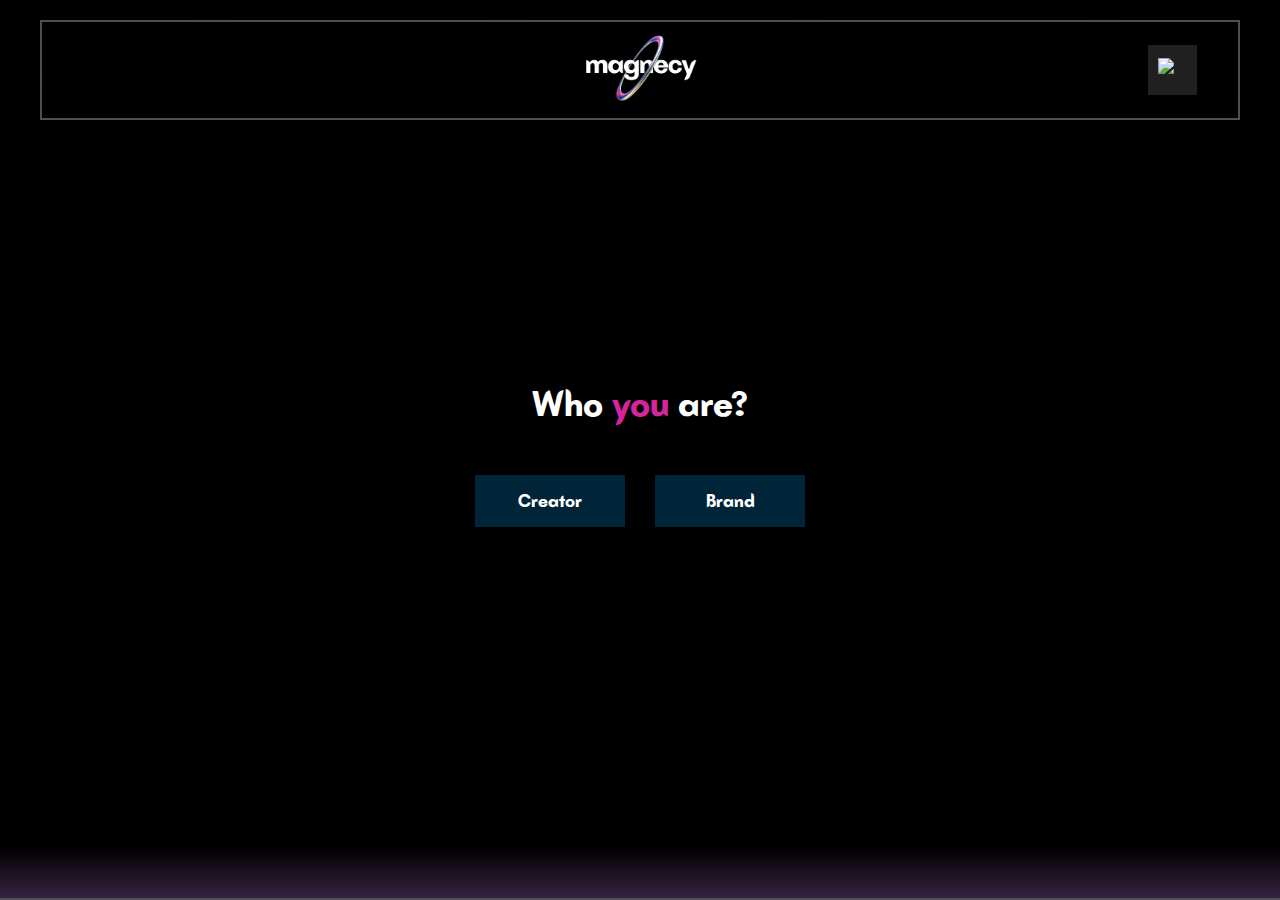
==== index.html @ ab352730 "Add files via upload" ====
<!DOCTYPE html>
<html lang="en">

<head>
    <meta charset="UTF-8">
    <meta name="viewport" content="width=device-width, initial-scale=1.0">
    <title>Magnecy</title>
    <link id="style1" rel="stylesheet" href="style2.css">
    <link id="style2" rel="stylesheet" href="responsive.css">
    <link rel="apple-touch-icon" sizes="57x57" href="/apple-icon-57x57.png">
    <link rel="apple-touch-icon" sizes="60x60" href="/apple-icon-60x60.png">
    <link rel="apple-touch-icon" sizes="72x72" href="/apple-icon-72x72.png">
    <link rel="apple-touch-icon" sizes="76x76" href="/apple-icon-76x76.png">
    <link rel="apple-touch-icon" sizes="114x114" href="/apple-icon-114x114.png">
    <link rel="apple-touch-icon" sizes="120x120" href="/apple-icon-120x120.png">
    <link rel="apple-touch-icon" sizes="144x144" href="/apple-icon-144x144.png">
    <link rel="apple-touch-icon" sizes="152x152" href="/apple-icon-152x152.png">
    <link rel="apple-touch-icon" sizes="180x180" href="/apple-icon-180x180.png">
    <link rel="icon" type="image/png" sizes="192x192" href="/android-icon-192x192.png">
    <link rel="icon" type="image/png" sizes="32x32" href="/favicon-32x32.png">
    <link rel="icon" type="image/png" sizes="96x96" href="/favicon-96x96.png">
    <link rel="icon" type="image/png" sizes="16x16" href="/favicon-16x16.png">
    <link rel="manifest" href="/manifest.json">
    <meta name="msapplication-TileColor" content="#ffffff">
    <meta name="msapplication-TileImage" content="/ms-icon-144x144.png">
    <meta name="theme-color" content="#ffffff">
    <script src="https://kit.fontawesome.com/e2bce648c2.js" crossorigin="anonymous"></script>
    <script>
        document.addEventListener('DOMContentLoaded', function () {
            const theme = localStorage.getItem('theme');
            if (theme === 'dark') {
                applyDarkTheme();
            }
        });

        function applyDarkTheme() {
            document.getElementById('style1').setAttribute('href', 'style-w.css');
            document.getElementById('style2').setAttribute('href', 'responsive-w.css');
            document.querySelectorAll('a .fa-sun').forEach(el => {
                el.classList.remove('fa-sun');
                el.classList.add('fa-moon');
            });
            document.querySelectorAll('img').forEach(img => {
                if (img.src.includes('logo-w.png')) {
                    img.setAttribute('src', 'img/logo-b.png');
                }
            });
            localStorage.setItem('theme', 'dark');
        }

        function applyLightTheme() {
            document.getElementById('style1').setAttribute('href', 'style2.css');
            document.getElementById('style2').setAttribute('href', 'responsive.css');
            document.querySelectorAll('a .fa-moon').forEach(el => {
                el.classList.remove('fa-moon');
                el.classList.add('fa-sun');
            });
            document.querySelectorAll('img').forEach(img => {
                if (img.src.includes('logo-b.png')) {
                    img.setAttribute('src', 'img/logo-w.png');
                }
            });
            localStorage.setItem('theme', 'light');
        }

        document.addEventListener('click', function (event) {
            if (event.target && (event.target.matches('a .fa-sun') || event.target.matches('a .fa-moon'))) {
                const theme = localStorage.getItem('theme');
                if (theme === 'dark') {
                    applyLightTheme();
                } else {
                    applyDarkTheme();
                }
            }
        });
    </script>
</head>

<body>
    <video autoplay muted loop id="myVideo" class="desktopvideo">
        <source src="img/magnectintro.mp4" type="video/mp4">
        Your browser does not support HTML5 video.
    </video>
    <video autoplay muted loop id="myVideo" class="mobilevideo">
        <source src="img/m-mobile.mp4" type="video/mp4">
        Your browser does not support HTML5 video.
    </video>

    <nav style="position: absolute;">
        <div class="container">
            <div class="lang-theme-op">
                <div class="full-e">
                    <a href="index.html"><img width="120px" src="img/logo-w.png" alt="logo-white"></a>
                </div>
                <div class="solonely">
                    <div class="theme-container">
                        <a ><i class="fa-solid fa-sun"></i></a>
                    </div>
                    <div class="lang-container">
                        <div class="lang-button">
                            <img width="24" height="24" src="https://img.icons8.com/color/24/great-britain.png"
                                alt="great-britain" />
                            <i class="fa-solid fa-chevron-down"></i>
                        </div>
                        <div class="lang-dropdown">
                            <a href="index-ar.html"><img width="24" height="24"
                                    src="https://img.icons8.com/fluency/24/saudi-arabia.png" alt="saudi-arabia" /></a>
                        </div>
                    </div>
                </div>
            </div>
        </div>
    </nav>

    <div class="nav2">
        <div class="theme-container" style="width: 64px;">
            <a ><i class="fa-solid fa-sun"></i></a>
        </div>
        <div class="logo-section-nav">
            <a href="index.html"><img src="img/logo-w.png" alt="logo"></a>
        </div>
        <div class="lang-container" style="margin-left: 0 !important;">
            <div class="lang-button">
                <img width="24" height="24" src="https://img.icons8.com/color/24/great-britain.png"
                    alt="great-britain" />
                <i class="fa-solid fa-chevron-down"></i>
            </div>
            <div class="lang-dropdown">
                <a href="index-ar.html"><img width="24" height="24"
                        src="https://img.icons8.com/fluency/24/saudi-arabia.png" alt="saudi-arabia" /></a>
            </div>
        </div>
    </div>

    <div class="overlay"></div>
    <section>
        <div class="main-section-column">
            <div class="text-content-home">
                <div class="text-container">
                    <div class="texts">
                        Who <span> you </span> are?
                    </div>
                </div>
                <div class="button-containser">
                    <div class="button-container">
                        <a class="lang-button" href="creator.html">Creator <i class="fa-solid fa-angle-right"></i></a>
                    </div>
                    <div class="button-container">
                        <a class="lang-button" href="brand.html">Brand <i class="fa-solid fa-angle-right"></i></a>
                    </div>
                </div>
            </div>
            <div class="social-media-container" style="width: 100%; position: absolute; bottom: 0;">
                <div class="skills-bar-about">
                    <a class="social-links" href="https://www.instagram.com/magnecycom/" target="_blank"><i
                            class="insta fa-brands fa-instagram"></i></a>
                    <a class="social-links" href="https://www.linkedin.com/company/magnecycom/" target="_blank"><i
                            class="fa-brands fa-linkedin-in"></i></a>
                    <a class="social-links" href="https://www.youtube.com/@magnecy" target="_blank"><i
                            class="fa-brands fa-youtube"></i></a>
                    <a class="social-links" href="https://www.facebook.com/magnecy" target="_blank"><i
                            class="margin fa-brands fa-facebook-f"></i></a>
                </div>
            </div>
        </div>
    </section>

    <script src="script.js"></script>
</body>

</html>
---- style2.css ----
@font-face {
    font-family: 'Batangas';
    font-style: normal;
    font-weight: normal;
    src: local('Batangas'), url('Batangas\ Bold\ 700.otf') format('opentype');
}

@import url('https://fonts.googleapis.com/css2?family=Montserrat:ital,wght@0,100..900;1,100..900&display=swap');


.montserrat {
    font-family: "Montserrat", sans-serif;
    font-optical-sizing: auto;

}

html {
    scroll-behavior: smooth;
    transition: .3s ease all;
}

section {
    scroll-margin-top: 150px;
}

* {
    margin: 0;
    padding: 0;
    box-sizing: border-box;
}

body {
    background: #000;
    color: #fff;
    font-size: 16px;
    font-family: 'Batangas', serif;
}

nav {
    position: fixed;
    width: 100%;
    top: 0;
    z-index: 9999;
}

.container {
    max-width: 1200px;
    margin: auto;
}

.page-box-container .langanim {
    display: flex;

    padding: 0;
    text-align: center;
    flex-direction: column;
}

.page-box-title {
    padding: 18px 0;
    width: 100%;
    background: #260038;
    color: #d6249f;
}

.page-alt {
    padding: 16px !important;
    background: #100019;
    color: #f8b0e1 !important;
}

@keyframes scroll {
    0% {
        transform: translateX(0);
    }

    100% {
        transform: translateX(calc(-250px * 7));
    }
}

.slider {

    box-shadow: 0 10px 20px -5px rgba(0, 0, 0, 0.125);

    margin: 0px auto;
    height: auto;
    margin-bottom: 80px;
    overflow: hidden;
    position: relative;
    width: 1200px;
}



.slider::after {
    right: 0;
    top: 0;
    transform: rotateZ(180deg);
}

.slider::before {
    left: 0;
    top: 0;
}

.slider .slide-track {

    display: flex;
    align-items: center !important;

}

.slider .slide {
    display: flex;
    align-items: center;
    justify-content: center;
    height: 100px;
    margin: 5px;
    border: 1px solid #ffffff20;
    background: #1a111b;
}

.lang-theme-op {
    display: flex;
    background: url(img/darkmode.gif);
    background-position: 100% 5%;
    background-repeat: no-repeat;
    background-size: cover;
    height: 100px;

    margin: 20px 0;
    align-items: center;
    border: 2px solid #ffffff50;
    justify-content: end;
}


.logo-section {
    display: flex;
    align-items: center;
    justify-content: center;
}

.header-page {
    font-size: 32px;
    padding: 18px 0;
    margin-top: 50px;
}

.header-page span {
    color: #d6249f;
}

.header-alt {
    color: #f5f5f5;
    font-family: "Montserrat", sans-serif;
    font-size: 18px;
}

.full-e {
    display: flex;
    align-items: center;
    justify-content: center;

    width: 75%;
}

.solonely {
    width: 150px;
    display: flex;
    gap: 10px;
}

.page-box-container {
    display: flex;
    align-items: center;
    justify-content: space-between;
    flex-wrap: wrap;
    gap: 10px;
    position: relative;
    margin: 50px 0;
}

.page-box {
    display: flex;
    align-items: center;
    justify-content: center;
    position: relative;
    background: rgba(56, 21, 73, 0.473);
    border: 2px solid #ffffff21;
    padding: 25px 15px;
    font-size: 18px;
    transition: .4s ease all;
    z-index: 999;
    box-shadow: 0 0 15px #0072B150;

    width: 24%;

}

.page-box-title {
    display: flex;
    align-items: center;
    justify-content: center;
    font-size: 22px;

}

.w33 .page-box {
    width: 30% !important;
}

.page-box:hover {
    transform: scale(1.05);
    background: rgb(56, 21, 73);
}

.page-alt {
    display: flex;
    align-items: center;
    justify-content: center;
    color: #e6e6e6;
    height: 180px;
    font-family: "Montserrat", sans-serif;
}

.logo-section img {
    width: 300px;
    margin-top: 100px;
    object-fit: cover;
}


.lang-container {
    display: flex;
    align-items: center;
    position: relative;
    backdrop-filter: blur(5px);
    background: #ffffff20;

    transition: .2s ease all;
}

.lang-dropdown a {
    display: flex;
    align-items: center;
    gap: 5px;
    width: 100%;
    color: #fff;
    text-decoration: none;
    padding: 10px;
}

.lang-button {
    padding: 10px;
    position: relative;
    overflow: hidden;
    cursor: pointer;
}

.lang-theme {
    display: flex;
    justify-content: end !important;
    margin-right: 10px;
}

.lang-dropdown {
    display: flex;
    align-items: center;
    flex-direction: column;
    position: absolute;
    top: 40px;
    right: 0px;
    width: 100%;
    background: #302c3d;

    transform: scale(0);
    opacity: 0;
    transition: .2s ease opacity;

    transform-origin: top right;
}

.lang-container:hover .lang-dropdown {
    transform: scale(1);
    opacity: 1;
}

.lang-button::before {
    content: "";
    position: absolute;
    top: -50px;
    left: -100%;
    background: #fff;
    width: 50%;
    transform: rotate(-200deg);
    height: 300%;
    transition: .5s ease all;
}

.lang-button:hover.lang-button::before {
    left: 120%;

}

.langanim {

    position: relative;
    overflow: hidden;
    cursor: pointer;
}

.langanim::before {
    content: "";
    position: absolute;
    top: -50px;
    left: -100%;
    background: linear-gradient(to right, #ffffff00, #fff, #ffffff00);
    width: 50%;
    transform: rotate(-180deg);
    height: 500%;
    transition: .5s ease all;
}

.langanim:hover.langanim::before {
    left: 120%;

}

hr {

    border-color: #ffffff20;
}

.theme-container {

    padding: 10px;
    transition: .5s ease all;
}

.theme-container a {
    display: flex;
    align-items: center;
    justify-content: center;
    text-decoration: none;
    width: 30px;
    height: 30px;
    color: #fff;

    transition: 1s ease all;
}

.theme-container:hover {
    transform: rotate(180deg);

}

.lang-button {
    display: flex;
    align-items: center;
    gap: 5px;

}

.skills-bar-about {
    display: flex;
    justify-content: center;
    text-align: center;
    gap: 30px;
    width: 100%;

    font-size: 32px;

}

.b-creator-sec {
    display: flex;
    align-items: center;
    justify-content: space-between;
    margin: 50px 0;
}

.creator-title {
    background: #1F052B;
    color: #d6249f;
    padding: 18px 0;

    font-size: 22px;
}

.box-creator {
    width: 30%;
    border: 2px solid #ffffff30;
}

.b-creator-web .box-creator {
    width: 23%;
    border: 2px solid #ffffff30;
}

.b-creator-web .creator-list {
    display: flex;
    align-items: center;
    justify-content: center;
    font-size: 18px;
    padding: 18px 0;
    height: 100px;
    background: #0d0213;
    color: #f8b0e1;
    font-family: "Montserrat", sans-serif;
}

.creator-list {
    font-size: 18px;
    padding: 18px 0;
    background: #0d0213;
    color: #f8b0e1;
    font-family: "Montserrat", sans-serif;
}

section .container img {
    width: 100%;
}

.py-8 {
    padding: 5px !important;
}

.social-links {
    width: 30px;
    height: 30px;
    line-height: 30px;
    color: #fff;
    font-size: 22px;

    transition: .3s ease all;

}

.text-content-home {
    display: flex;
    align-items: center;
    justify-content: center;
    flex-direction: column;
}

.main-section-column {
    display: flex;
    align-items: center;
    justify-content: center;
    flex-direction: column;
    height: 100vh;
}

.main {}

.social-links i {
    margin: auto;
}

.page-flex {
    display: flex;
    align-items: center;
    justify-content: space-between;
}

.page-flex a {
    padding: 10px;
    color: #fff;
    text-decoration: none;
    transition: .3s ease all;
    font-size: 18px;
}

.main-text {
    display: flex;
    align-items: center;
    justify-content: center;
    text-align: center;

    font-size: 48px;
}

.creator-sec {
    display: flex;
    align-items: center;
    justify-content: center;

    height: 100vh;
    border: none;
}

.creator {
    background: url(img/magnectintro.mp4);
    background-position: center;
    object-fit: contain;
    background-repeat: no-repeat;
}

.chevron {
    position: absolute;
    width: 28px;
    height: 8px;
    opacity: 0;
    transform: scale3d(0.5, 0.5, 0.5);
    animation: move 3s ease-out infinite;
}

#myVideo {
    object-fit: cover;
  object-position: center center;
    position: absolute;
    right: 0;
    bottom: 0;
    min-width: 100%;
    min-height: 100%;
    z-index: -1;
}

.chevron:first-child {
    animation: move 3s ease-out 1s infinite;
}

.chevron:nth-child(2) {
    animation: move 3s ease-out 2s infinite;
}

.chevron:before,
.chevron:after {
    content: ' ';
    position: absolute;
    top: 0;
    height: 100%;
    width: 51%;
    background: #fff;
}

.chevron:before {
    left: 0;
    transform: skew(0deg, 30deg);
}

.chevron:after {
    right: 0;
    width: 50%;
    transform: skew(0deg, -30deg);
}

@keyframes move {
    25% {
        opacity: 1;

    }

    33% {
        opacity: 1;
        transform: translateY(30px);
    }

    67% {
        opacity: 1;
        transform: translateY(40px);
    }

    100% {
        opacity: 0;
        transform: translateY(55px) scale3d(0.5, 0.5, 0.5);
    }
}

.btn-bottom {
    margin: auto;
    position: absolute;
    top: 80%;
    left: 49.6%;
    text-decoration: none;
}

.text {
    display: block;
    margin-top: 75px;
    margin-left: -30px;
    font-family: "Helvetica Neue", "Helvetica", Arial, sans-serif;
    font-size: 12px;
    color: #fff;
    text-transform: uppercase;
    white-space: nowrap;
    opacity: .25;
    animation: pulse 2s linear alternate infinite;
}

@keyframes pulse {
    to {
        opacity: 1;
    }
}

.road-map {
    margin: 80px 0;
}

.timeline ul li {
    list-style-type: none;
    position: relative;
    width: 3px;

    padding-top: 50px;

    background: rgb(56, 21, 73);
    font-size: 18px;
    color: #e6e6e6;
}


.timeline ul li::after {
    content: "";
    position: absolute;
    left: 50%;
    bottom: 0;
    transform: translateX(-50%);
    width: 30px;
    height: 30px;

    background: inherit;
    z-index: 1;
}

.timeline ul li div {
    position: relative;
    bottom: 0;
    width: 500px;
    padding: 15px;


    background: linear-gradient(10deg, #20062C 65%, #20062C 65%);
    border: 2px solid #ffffff20;
}

.timeline ul li div::before {
    content: "";
    position: absolute;
    bottom: 7px;
    width: 0;
    height: 0;
    border-style: solid;
}

.timeline ul li div {
    left: 45px;
}

.timeline ul li div::before {
    left: -15px;
    border-width: 8px 16px 8px 0;
    border-color: transparent #20062C transparent transparent;
}




time {
    display: block;
    font-size: 1.2rem;
    font-weight: bold;
    margin-bottom: 8px;
}


.date {
    position: relative;
    top: -50px;
    text-align: center;
    padding: 20px;
    color: #ffffff50;
    font-weight: 600;
    font-size: 32px;
}

.dates {
    position: relative;
    top: -20px;
    text-align: center;
    padding: 20px;
    color: #ffffff50;
    font-weight: 600;
    font-size: 32px;
}

.timeline ul li::after {
    transition: 0.5s ease-in-out;
}

.timeline ul li.in-view::after {
    background: rgb(56, 21, 73);
    border: 3px solid #20062C;
}

.timeline ul li div {
    visibility: hidden;
    opacity: 0;
    transition: all 0.5s ease-in-out;
}

.timeline ul li:nth-child(odd) div {
    transform: translate3d(200px, 0, 0);
}

.timeline ul li:nth-child(even) div {
    transform: translate3d(-200px, 0, 0);
}

.timeline ul li.in-view div {
    transform: none;
    visibility: visible;
    opacity: 1;
}

.timeline-clippy ul li::after {
    width: 40px;
    height: 40px;

}

.timeline-rhombus ul li::after {
    clip-path: polygon(50% 0%, 100% 50%, 50% 100%, 0% 50%);
}

.timeline-rhombus ul li div::before {
    bottom: 12px;
}

.timeline-star ul li::after {
    clip-path: polygon(50% 0%,
            61% 35%,
            98% 35%,
            68% 57%,
            79% 91%,
            50% 70%,
            21% 91%,
            32% 57%,
            2% 35%,
            39% 35%);
}

.timeline-heptagon ul li::after {
    clip-path: polygon(50% 0%,
            90% 20%,
            100% 60%,
            75% 100%,
            25% 100%,
            0% 60%,
            10% 20%);
}



time i {
    position: absolute;
    bottom: 95%;
    right: 0;
    padding: 12px;
    width: 50px;
    text-align: center;

    background: rgb(42, 17, 54);
    font-size: 24px;
    color: #bcef7e;
    z-index: -1;
}




.fa-hourglass-half {
    font-size: 18px;
    color: #feaf4f;
}

.timeline-infinite ul li::after {
    animation: scaleAnimation 2s infinite;
}

@keyframes scaleAnimation {
    0% {
        transform: translateX(-50%) scale(1);
    }

    50% {
        transform: translateX(-50%) scale(1.25);
    }

    100% {
        transform: translateX(-50%) scale(1);
    }
}

.roadmap-btn {
    display: flex;
    align-items: center;
    justify-content: center;
    margin: 80px;
}

.main-text h1 span {
    color: #d6249f;
    font-size: 28px;
}

.page-flex .logo-section-nav,
.page-flex .nav-button,
.page-flex .lang-theme {
    display: flex;
    align-items: center;
    justify-content: center;
    width: 33.3%;
}

.page-flex .logo-section-nav {
    display: flex;
    align-items: center;
    justify-content: start;
}

.page-flex a:hover {
    color: #ff9bdf;
    transform: scale(1.1);
}

.logo-section-nav img {
    width: 120px;
}

.lang-theme {
    display: flex;
    align-items: center;

}

.social-links:hover {
    transform: scale(1.1);
}

.social-links:nth-child(2):hover {
    background: #0072B1;
}

.social-media-container {
    margin-top: 50px;
    padding: 10px;
    background: linear-gradient(to top, #9362af5e, transparent);
    border-bottom: 2px solid #ffffff50;
}

.social-links:nth-child(1) {
    position: relative;

    overflow: hidden;

}

.social-links:nth-child(1):hover {
    background: transparent;
}

.social-links:nth-child(1)::before {
    content: "";
    position: absolute;
    top: 0;
    left: 0;
    height: 100%;
    width: 100%;
    opacity: 0;
    z-index: -1;
    transition: .3s ease all;
    background: radial-gradient(circle at 30% 107%, #fdf497 0%, #fdf497 5%, #fd5949 45%, #d6249f 60%, #285AEB 90%);
}

.social-links:nth-child(1):hover::before {
    opacity: 1;
}

.social-links:nth-child(3):hover {
    background: #b91d1d;
}

.social-links:nth-child(5):hover,
.social-links:nth-child(4):hover {
    background: #3167D3;
    color: #fff;
}

.button-container {
    position: relative;
    display: flex !important;
    align-items: center !important;
    justify-content: center !important;
    gap: 50px;
    padding: 15px;
}

.button-container a {
    display: flex;
    align-items: center;
    justify-content: center;
    color: #fff;
    text-decoration: none;
    transition: .3s ease all;
    background: #0072B150;
    font-size: 18px;

    padding: 15px;
    margin: 20px 0;
    text-align: center !important;
    width: 150px;
}

.button-container a:hover {
    transform: scale(1.05);
}

.button-containser {
    display: flex;
    align-items: center;
    justify-content: center;
}

.text-container {
    display: flex;
    align-items: center;
    justify-content: center;
    padding: 15px;
    margin-top: 30px;
    font-weight: 800;
    font-size: 36px;
}

.text-container span {
    color: #d6249f;
}

.button-container a i {
    position: absolute;
    opacity: 0;
    right: 50%;
    transition: .3s ease all;
}

.button-container:hover.button-container a i {
    opacity: 1;
    right: 20px;
}

#light {
    position: absolute;
    width: 500px;
    height: 500px;
    box-shadow: inset 0 0 150px 150px #000;
    background: #fff;
    z-index: 10;
}

.light-off {
    box-shadow: inset 0 0 150px 250px #000 !important;
}


h3 {
    font-size: 32px;
    font-weight: 100;
    color: #fff;
    display: inline-block;
    text-align: left;
    margin: 30px 0;
}

.container-sad {
    display: flex;
    align-items: start;
    justify-content: start;
    flex-direction: column;
    font-size: 16px;
    color: #FFFFFF;
    background: rgba(56, 21, 73, 0.473);
    border: 2px solid #ffffff20;
    margin: 50px 0;
    text-align: left;
    padding: 20px;
}

.bar {
    height: 0.3em;
    width: 30em;

    background: transparent;
    box-shadow: inset 0px 0px 8px #323232;
    overflow: hidden;
    padding: 5px;
}

.kal {
    display: flex;
    flex-direction: column;
    justify-content: start;
}

.progress {
    height: inherit;

    width: 0;
    background: #d6249f;
    animation: load 3s linear infinite;
    animation-delay: 2s;
}

@keyframes load {
    0% {
        width: 0%;
    }

    50% {
        width: 100%;
    }

    100% {
        width: 0%;
        float: right;
    }
}

.textasd {
    width: 100%;
    height: 500px;
    background: red;
    z-index: 9999;
}

.kal {
    width: 100%;
}

.kal iframe {
    width: 100% !important;
    height: 500px;
    margin: 15px 0;

    border: 2px solid #ffffff50;
}

#alt-div {
    background: #1a1a1a;
    /* Dark grey background */
    color: #fff;
    /* White text color */
    padding: 20px;
    margin: 20px 0;

    text-align: center;
    /* Center align text */
}

@media only screen and (max-width: 600px) {
    .logo-section {
        width: 100%;
    }

    .logo-section img {
        width: 150px;
    }

    .button-containser {
        flex-direction: column;
    }

    .button-container,
    .button-container a {
        width: 100%;
    }

    .text-container {
        font-size: 24px;
    }

    .social-links {
        width: 30px;
        height: 30px;
        line-height: 30px;
        font-size: 22px;
    }

    .timeline ul li div {

        max-width: 300px;

    }

    .title-font {
        font-size: 18px;
    }

    .page-flex {
        flex-direction: column;
    }

    .bar {
        height: 0.3em;
        width: 100%;

        background: transparent;
        box-shadow: inset 0px 0px 8px #323232;
        overflow: hidden;
        padding: 5px;
    }
}

@media only screen and (max-width: 1200px) {
    .slider {
        width: 100%;
    }

    .lang-theme-op {
        padding: 0;
        margin: 0;
        border: none;

    }

    .page-box {
        width: 100%;
    }

    .page-box:hover {
        transform: scale(1);
    }

}

@media only screen and (max-width: 500px) {
    .timeline ul li div {

        max-width: 200px;

    }

}

.quick-form form {
    width: 50%;
}

.quick-form .form-group {
    display: flex;
    align-items: center;
    margin-bottom: 15px;
    opacity: 1;
    width: 100%;
    transform: translateY(0);
    transition: opacity 0.3s ease, transform 0.3s ease;
}

.quick-form .form-input {
    padding: 10px;
    flex: 1;
    box-sizing: border-box;
    color: #f8b0e1 !important;
    border: 2px solid #302032;
    background: #510b5330;
    /* Adding right margin to space out from the button */
}

.quick-form .form-input::placeholder {
    color: #f8b0e180;
}

.quick-form .social-media-containers {
    display: flex;
    flex-direction: column;
}

.quick-form .form-input:focus {
    border-color: #f8b0e1;
    outline-color: transparent;
}

.quick-form button {
    padding: 10px 15px;
    box-sizing: border-box;
    display: inline-block;
    background: #500b5381;
    border-right: 2px solid #302032;
    border-bottom: 2px solid #302032;
    border-top: 2px solid #302032;
    /* Ensure button is visible */
    outline: none;
    cursor: pointer;
}

.form-group.hidden {
    opacity: 0;
    transform: translateY(-20px);
}

.submit-message {
    display: none;
    color: green;
    margin-top: 10px;
}

.quick-form textarea {
    width: 100%;
    height: 150px;
    padding: 10px;
    box-sizing: border-box;
    resize: none;
    margin-bottom: 15px;
}

.quick-form {
    width: 100%;
    gap: 50px;
    display: flex;
    align-items: start;
    justify-content: space-between;
    margin: 50px 0;
}

.submit-button {
    width: 100%;
    transition: .3s ease all;
}

.submit-button:hover {
    box-shadow: 0 0 15px #ffffff30;
}

.kals {
    display: flex;
    gap: 10px;
}

.kals {
    display: flex;
    margin: 40px 0;
    gap: 20px;
}

.img-container {
    position: relative;
    border: 2px solid #ffffff50;
    width: 33% !important;
    transition: .3s ease all;
}

.img-container-holder {
    display: flex;
    align-items: center;
    justify-content: center;
    font-size: 48px;
    cursor: pointer;
    position: absolute;
    top: 0;
    left: 0;
    width: 100%;
    height: 100%;
    background: #00000050;

}

.img-container:hover {
    color: #d6249f;
    border: 2px solid #ffffff20;
    box-shadow: 0 0 15px #ffffff10;
}

.slo-container {
    position: sticky;
    top: 150px;
    display: flex;
    align-items: center;
    justify-content: center;
    font-size: 38px;
    color: #d6249f;
    border: 2px solid #ffffff20;
    background: #1F052B;
    width: 50%;
    height: 200px;
}

.WatchOnInstagramContainer {
    display: none !important;
}

/* @media screen and (min-width:900px) {
    .overlay{
        display: none !important;
    }
}
@media screen and (max-width:900px) {
    .lang-theme-op {
        position: fixed;
        top: 0;
        left: -150%;
        background: #050505;
        align-items: start;
        justify-content: start;
        height: 100vh;
        width: 300px;
        flex-direction: column;
        z-index: 9999;
    }
    .logo-section-nav img{
        width: 150px !important;
        max-width: 150px;
    }
    .nav-button{
        width: 100% !important;
        gap: 20px;
        background: #000;
        align-items: start !important;
        justify-content: start !important;
        flex-direction: column !important;
    }
    .lang-theme{
        gap: 20px;
        margin-top: 20px;
        width: 100% !important;
        align-items: start !important;
        justify-content: start !important;
        text-align: left !important;
        flex-direction: column !important;
        background: #000;
    }
   
    .overlay{
        display: none;
        position: fixed;
        top: 0;
        left: 0;
        background: #00000090;
        width: 100vw;
        height: 100vh;
        z-index: 999;
    }
} */
.creator-list {
    position: relative;
}

.blocked {
    position: absolute;
    display: flex;
    align-items: center;
    justify-content: center;

    top: 0;
    left: 0;
    width: 100%;
    height: 100%;
    background: #00000050;
    backdrop-filter: blur(6px);
    z-index: 99;
    cursor: pointer;
    transition: .3s ease all;
}

.blocked i {
    margin-right: 5px;
}

.blocked:hover {
    backdrop-filter: blur(12px);
}
---- responsive.css ----
.desktopvideo{
    display: block;
 }
 .mobilevideo{
    display: none;
 }
 .nav2 {
    display: none !important;
     position: fixed;
     top: 0;
     background: url(img/darkmode.gif);
    background-position: 100% 5%;
    background-repeat: no-repeat;
    background-size: cover;
     display: flex;
     align-items: center;
     justify-content: space-between;
     width: 100%;
     padding:0 10px !important;
     z-index: 9997 !important;
 }
 .nav2 .logo-section-nav a img{
    width: 100px !important;
 }
 .menubtn-m{
    cursor: pointer;
    padding: 10px;
    
 }
 @media screen and (min-width:900px) {
    .overlay{
        display: none !important;
    }
    
}
@media screen and (max-width:900px) {
    .lang-container{
        margin-left: 8px;
    }
    .mobile-themes{
        display: none;
    }
    .desktopvideo {
            display: none;
        }
    
        .mobilevideo {
            display: block;
        }
    .nav2{
        display: flex !important;
    }
    .lang-theme-op {
        position: fixed;
        top: 0;
        left: -150%;
        background: #000000;
        align-items: start;
        justify-content: start;
        height: 100vh;
        width: 230px;
        flex-direction: column;
        z-index: 9999;
        transition: .3s ease all;
    }
    .logo-section-nav img{
        width: 150px !important;
        max-width: 150px;
    }
    .nav-button{
        width: 100% !important;
        gap: 20px;
        background: transparent;
        align-items: start !important;
        justify-content: start !important;
        flex-direction: column !important;
    }
    .lang-theme{
        gap: 20px;
        margin-top: 20px;
        width: 100% !important;
        align-items: start !important;
        justify-content: start !important;
        text-align: left !important;
        flex-direction: column !important;
        background: transparent;
    }
   
    .overlay{
        display: none;
        position: fixed;
        top: 0;
        left: 0;
        background: #00000090;
        backdrop-filter: blur(5px);
        width: 100vw;
        height: 100vh;
        z-index: 9998 !important;
    }
    .page-box-container{
        flex-direction: column;
    }
   
    .w33 .page-box{
        width: 100% !important;
    }
    .q33 .langanim{
        width: 100% !important;
    }
    .b-creator-sec{
        flex-direction: column;
        gap: 10px;
    }
    .box-creator{
        width: 100% !important;
    }
    .slider{
        width: 100% !important;
        overflow: auto !important;
    }
    .slide-track{
      width: 700px;
      
    }
    .web3333 .slide-track{
        display: flex;
        width: auto;
        overflow: hidden;
        display: flex;
        align-items: center;
        justify-content: center;
    }
    .web3333 .slide{
        width: 45% !important;
        background: none;
        border: none;
    }
    .web3333 .slide img{
        width: 100%;
        
    }
    .b-creator-sec{
        flex-direction: column;
    }
    .slo-container{
        display: none;
    }
    #my-form{
        width: 100% !important;
    }
    .form-group{
        width: 100% !important;
    }
    .form-group .form-input{
        width: 100% !important;
    }
    .slide img{
        width: 100%;
    }
    .slide{
        height: auto !important;
        width: 90px;
    }
    .slide-track{
        display: flex !important;
        flex-direction: row;
        flex-wrap: wrap;
    }
    .header-page{
        font-size: 22px;
    }
    .header-alt{
        font-size: 16px;
    }
    .page-box-title{
        font-size: 18px;
    }
    .kal h3{
        font-size: 22px !important;
    }
    .creator-list{
        font-size: 16px;
    }
    .creator-title{
        font-size: 18px;
    }
    .button-containser{
        display: flex !important;
        flex-direction: row;
    }
    .button-container a{
        width: 100px;
    }
    .fa-angle-right{
        display: none !important;
    }
    .mt-8 .button-container a{
        width: 100%;
    }
    .mt-8 .button-container a img{
        width: 25px;
    }
        .w-1\/2{
            width: 100% !important;
        }
    .logo-section-nav a img{
        width: 100px !important;
        
    }
    .nav-button a{
        font-size: 16px;
    }
        #myVideo {
            object-fit: cover;
            object-position: top center;
            position: absolute;
            right: 0;
            bottom: 0;
            min-width: 100%;
            width: 100% !important;
            min-height: 100%;
            z-index: -1;
        }
} 

@media screen and (max-width:650px){
    .kals {
            flex-direction: column;
        }
    
        .img-container {
            width: 100% !important;
        }
}
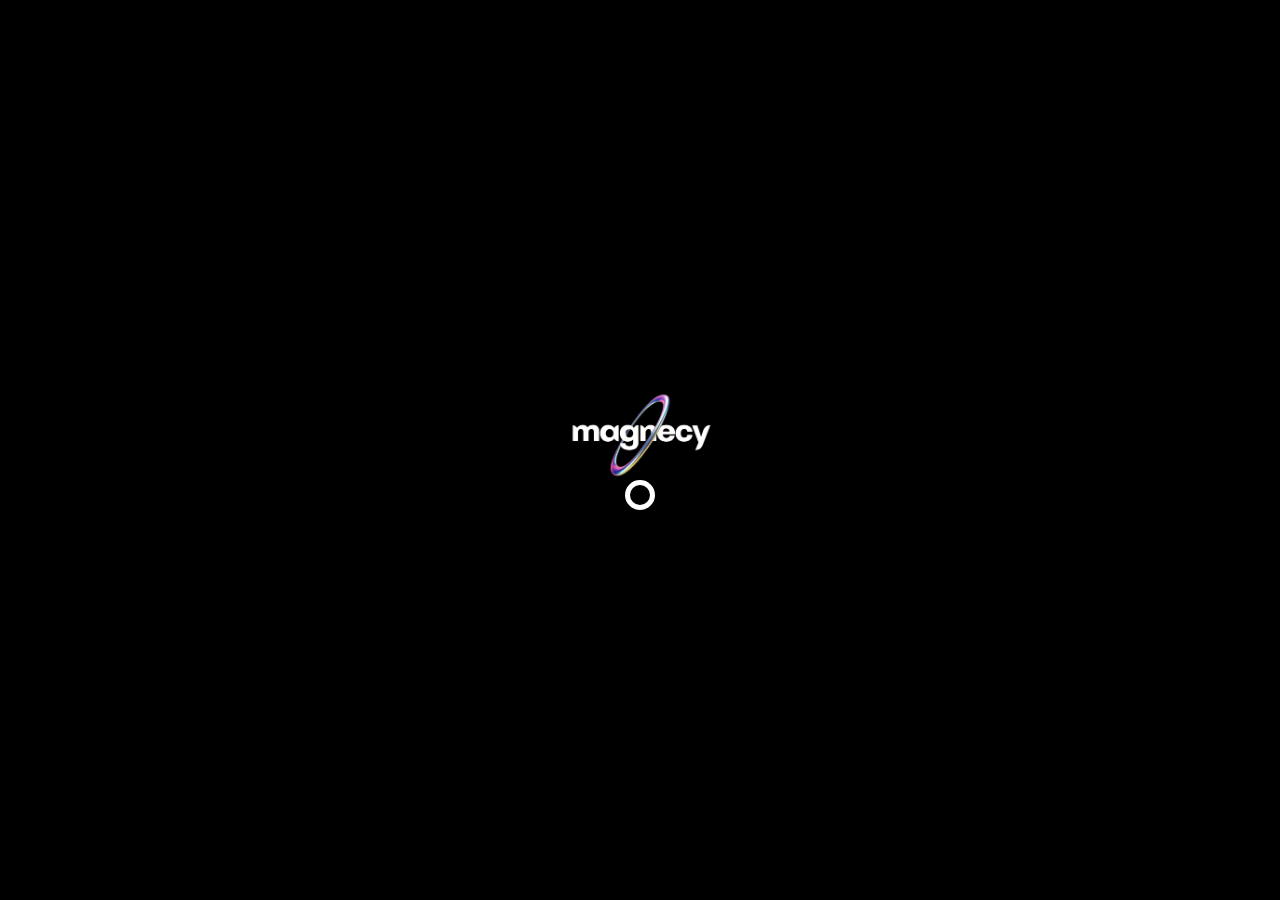
==== commit 32a9bc8f: "Add files via upload" ====
--- a/index.html
+++ b/index.html
@@ -24,7 +24,7 @@
     <meta name="msapplication-TileColor" content="#ffffff">
     <meta name="msapplication-TileImage" content="/ms-icon-144x144.png">
     <meta name="theme-color" content="#ffffff">
-    <script src="https://kit.fontawesome.com/e2bce648c2.js" crossorigin="anonymous"></script>
+    <script src="https://kit.fontawesome.com/607e4879ac.js" crossorigin="uguralpyildiz"></script>
     <script>
         document.addEventListener('DOMContentLoaded', function () {
             const theme = localStorage.getItem('theme');
@@ -77,14 +77,7 @@
 </head>
 
 <body>
-    <video autoplay muted loop id="myVideo" class="desktopvideo">
-        <source src="img/magnectintro.mp4" type="video/mp4">
-        Your browser does not support HTML5 video.
-    </video>
-    <video autoplay muted loop id="myVideo" class="mobilevideo">
-        <source src="img/m-mobile.mp4" type="video/mp4">
-        Your browser does not support HTML5 video.
-    </video>
+    
 
     <nav style="position: absolute;">
         <div class="container">
@@ -132,7 +125,20 @@
         </div>
     </div>
 
-    <div class="overlay"></div>
+    
+    <div class="web-overlay">
+        <img width="150px" src="img/logo-w.png" alt="logo">
+        <div class="loader"></div>
+        
+    </div>
+    <video autoplay muted loop id="myVideo" class="desktopvideo">
+        <source src="img/magnectintro.mp4" type="video/mp4">
+        Your browser does not support HTML5 video.
+    </video>
+    <video autoplay muted loop id="myVideo" class="mobilevideo">
+        <source src="img/m-mobile.mp4" type="video/mp4">
+        Your browser does not support HTML5 video.
+    </video>
     <section>
         <div class="main-section-column">
             <div class="text-content-home">
@@ -164,7 +170,48 @@
             </div>
         </div>
     </section>
-
+    <script>
+        document.addEventListener("DOMContentLoaded", function () {
+                const videos = document.querySelectorAll('video[data-src]');
+
+                const loadVideo = (video) => {
+                    const src = video.getAttribute('data-src');
+                    if (src) {
+                        video.src = src;
+                        video.removeAttribute('data-src');
+                        video.style.display = 'block'; // Görünür yap
+                    }
+                };
+
+                const videoOptions = {
+                    root: null,
+                    rootMargin: '0px',
+                    threshold: 0.1
+                };
+
+                const observer = new IntersectionObserver((entries, observer) => {
+                    entries.forEach(entry => {
+                        if (entry.isIntersecting) {
+                            loadVideo(entry.target);
+                            observer.unobserve(entry.target);
+                        }
+                    });
+                }, videoOptions);
+
+                videos.forEach(video => {
+                    observer.observe(video);
+                });
+            });
+
+    </script>
+    
+    <script>
+        const weboverlay = document.querySelector(".web-overlay")
+
+        setTimeout(() => {
+            weboverlay.style.top = "-200%"
+        }, 3000);
+    </script>
     <script src="script.js"></script>
 </body>
 
--- a/style2.css
+++ b/style2.css
@@ -14,6 +14,10 @@
 
 }
 
+body, nav, .container{
+    transition: .5s ease all !important;
+}
+
 html {
     scroll-behavior: smooth;
     transition: .3s ease all;
@@ -28,7 +32,92 @@
     padding: 0;
     box-sizing: border-box;
 }
-
+.web-overlay{
+    display: flex;
+    align-items: center;
+    justify-content: center;
+    flex-direction: column;
+    position: fixed;
+    top: 0;
+    left: 0;
+    width: 100vw;
+    height: 100vh;
+    background: #000;
+    z-index: 99999;
+    transition: 1.5s ease all;
+}
+.web-overlay img{
+    animation: imfade 8.3s infinite;
+}
+@keyframes imfade {
+    0%{
+        transform: scale(1);
+    }
+    50%{
+        transform: scale(1.5);
+    }
+    100%{
+        transform: scale(1);
+    }
+}
+/* HTML: <div class="loader"></div> */
+.loader {
+    width: 30px;
+    aspect-ratio: 1;
+    border-radius: 50%;
+    border: 5px solid #ffffff;
+    animation:
+        l20-1 0.8s infinite linear alternate,
+        l20-2 1.6s infinite linear;
+}
+
+@keyframes l20-1 {
+    0% {
+        clip-path: polygon(50% 50%, 0 0, 50% 0%, 50% 0%, 50% 0%, 50% 0%, 50% 0%)
+    }
+
+    12.5% {
+        clip-path: polygon(50% 50%, 0 0, 50% 0%, 100% 0%, 100% 0%, 100% 0%, 100% 0%)
+    }
+
+    25% {
+        clip-path: polygon(50% 50%, 0 0, 50% 0%, 100% 0%, 100% 100%, 100% 100%, 100% 100%)
+    }
+
+    50% {
+        clip-path: polygon(50% 50%, 0 0, 50% 0%, 100% 0%, 100% 100%, 50% 100%, 0% 100%)
+    }
+
+    62.5% {
+        clip-path: polygon(50% 50%, 100% 0, 100% 0%, 100% 0%, 100% 100%, 50% 100%, 0% 100%)
+    }
+
+    75% {
+        clip-path: polygon(50% 50%, 100% 100%, 100% 100%, 100% 100%, 100% 100%, 50% 100%, 0% 100%)
+    }
+
+    100% {
+        clip-path: polygon(50% 50%, 50% 100%, 50% 100%, 50% 100%, 50% 100%, 50% 100%, 0% 100%)
+    }
+}
+
+@keyframes l20-2 {
+    0% {
+        transform: scaleY(1) rotate(0deg)
+    }
+
+    49.99% {
+        transform: scaleY(1) rotate(135deg)
+    }
+
+    50% {
+        transform: scaleY(-1) rotate(0deg)
+    }
+
+    100% {
+        transform: scaleY(-1) rotate(-135deg)
+    }
+}
 body {
     background: #000;
     color: #fff;
@@ -347,14 +436,11 @@
     width: 30px;
     height: 30px;
     color: #fff;
-
+    cursor: pointer;
     transition: 1s ease all;
 }
 
-.theme-container:hover {
-    transform: rotate(180deg);
-
-}
+
 
 .lang-button {
     display: flex;
@@ -576,7 +662,17 @@
     left: 49.6%;
     text-decoration: none;
 }
-
+#brandsweb2 {
+    position: relative;
+    top: 0px;
+    transition: .2s ease all;
+}
+
+#brandsweb3 {
+    position: relative;
+    top: 0px;
+    transition: .2s ease all;
+}
 .text {
     display: block;
     margin-top: 75px;
@@ -802,10 +898,7 @@
     margin: 80px;
 }
 
-.main-text h1 span {
-    color: #d6249f;
-    font-size: 28px;
-}
+
 
 .page-flex .logo-section-nav,
 .page-flex .nav-button,
@@ -948,7 +1041,7 @@
 
 .button-container:hover.button-container a i {
     opacity: 1;
-    right: 20px;
+    right: 10px;
 }
 
 #light {
@@ -1357,7 +1450,8 @@
     width: 100%;
     height: 100%;
     background: #00000050;
-    backdrop-filter: blur(6px);
+    backdrop-filter: blur(6px) !important;
+    -webkit-backdrop-filter: blur(6px) !important;
     z-index: 99;
     cursor: pointer;
     transition: .3s ease all;
--- a/responsive.css
+++ b/responsive.css
@@ -188,9 +188,9 @@
         display: flex !important;
         flex-direction: row;
     }
-    .button-container a{
-        width: 100px;
-    }
+          .button-container a {
+              width: 140px;
+          }
     .fa-angle-right{
         display: none !important;
     }
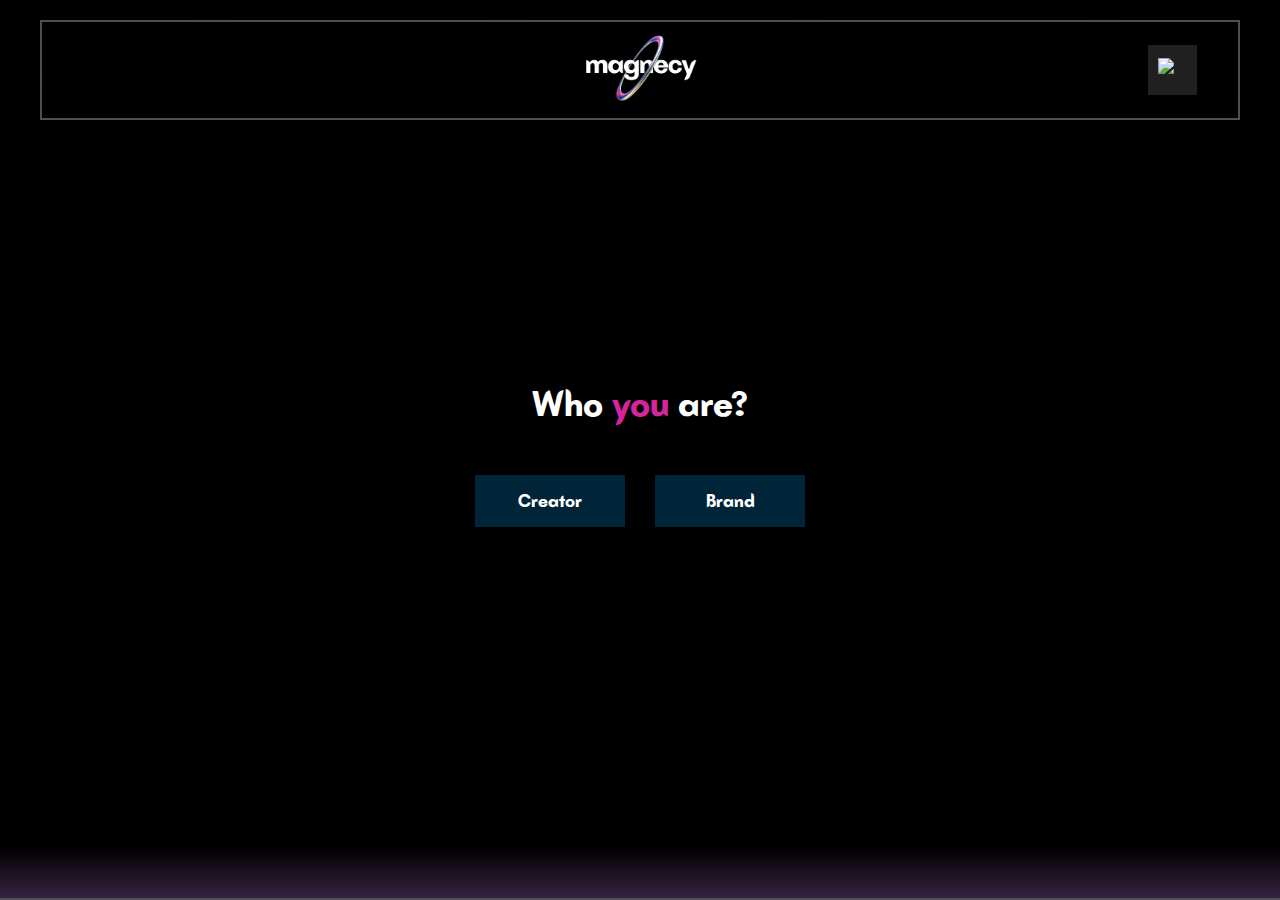
==== commit e71f6adb: "Add files via upload" ====
--- a/index.html
+++ b/index.html
@@ -1,12 +1,10 @@
 <!DOCTYPE html>
 <html lang="en">
-
 <head>
     <meta charset="UTF-8">
     <meta name="viewport" content="width=device-width, initial-scale=1.0">
     <title>Magnecy</title>
-    <link id="style1" rel="stylesheet" href="style2.css">
-    <link id="style2" rel="stylesheet" href="responsive.css">
+    <link rel="stylesheet" href="style1.css">
     <link rel="apple-touch-icon" sizes="57x57" href="/apple-icon-57x57.png">
     <link rel="apple-touch-icon" sizes="60x60" href="/apple-icon-60x60.png">
     <link rel="apple-touch-icon" sizes="72x72" href="/apple-icon-72x72.png">
@@ -24,121 +22,43 @@
     <meta name="msapplication-TileColor" content="#ffffff">
     <meta name="msapplication-TileImage" content="/ms-icon-144x144.png">
     <meta name="theme-color" content="#ffffff">
-    <script src="https://kit.fontawesome.com/607e4879ac.js" crossorigin="uguralpyildiz"></script>
-    <script>
-        document.addEventListener('DOMContentLoaded', function () {
-            const theme = localStorage.getItem('theme');
-            if (theme === 'dark') {
-                applyDarkTheme();
-            }
-        });
-
-        function applyDarkTheme() {
-            document.getElementById('style1').setAttribute('href', 'style-w.css');
-            document.getElementById('style2').setAttribute('href', 'responsive-w.css');
-            document.querySelectorAll('a .fa-sun').forEach(el => {
-                el.classList.remove('fa-sun');
-                el.classList.add('fa-moon');
-            });
-            document.querySelectorAll('img').forEach(img => {
-                if (img.src.includes('logo-w.png')) {
-                    img.setAttribute('src', 'img/logo-b.png');
-                }
-            });
-            localStorage.setItem('theme', 'dark');
-        }
-
-        function applyLightTheme() {
-            document.getElementById('style1').setAttribute('href', 'style2.css');
-            document.getElementById('style2').setAttribute('href', 'responsive.css');
-            document.querySelectorAll('a .fa-moon').forEach(el => {
-                el.classList.remove('fa-moon');
-                el.classList.add('fa-sun');
-            });
-            document.querySelectorAll('img').forEach(img => {
-                if (img.src.includes('logo-b.png')) {
-                    img.setAttribute('src', 'img/logo-w.png');
-                }
-            });
-            localStorage.setItem('theme', 'light');
-        }
-
-        document.addEventListener('click', function (event) {
-            if (event.target && (event.target.matches('a .fa-sun') || event.target.matches('a .fa-moon'))) {
-                const theme = localStorage.getItem('theme');
-                if (theme === 'dark') {
-                    applyLightTheme();
-                } else {
-                    applyDarkTheme();
-                }
-            }
-        });
-    </script>
+    <script src="https://kit.fontawesome.com/e2bce648c2.js" crossorigin="hurphygames"></script>
 </head>
-
 <body>
+    <video autoplay muted loop id="myVideo">
+        <source src="img/magnectintro.mp4" type="video/mp4">
+        Your browser does not support HTML5 video.
+    </video>
     
-
+    
     <nav style="position: absolute;">
         <div class="container">
+            
             <div class="lang-theme-op">
                 <div class="full-e">
                     <a href="index.html"><img width="120px" src="img/logo-w.png" alt="logo-white"></a>
                 </div>
                 <div class="solonely">
                     <div class="theme-container">
-                        <a ><i class="fa-solid fa-sun"></i></a>
+                    
+                        <a href="#"><i class="fa-solid fa-sun"></i></a>
                     </div>
                     <div class="lang-container">
                         <div class="lang-button">
-                            <img width="24" height="24" src="https://img.icons8.com/color/24/great-britain.png"
-                                alt="great-britain" />
+                            <img width="24" height="24" src="https://img.icons8.com/color/24/great-britain.png" alt="great-britain" />
                             <i class="fa-solid fa-chevron-down"></i>
                         </div>
                         <div class="lang-dropdown">
-                            <a href="index-ar.html"><img width="24" height="24"
-                                    src="https://img.icons8.com/fluency/24/saudi-arabia.png" alt="saudi-arabia" /></a>
+                    
+                            <a href="#"><img width="24" height="24" src="https://img.icons8.com/fluency/24/saudi-arabia.png"
+                                    alt="saudi-arabia" /></a>
                         </div>
                     </div>
                 </div>
             </div>
         </div>
     </nav>
-
-    <div class="nav2">
-        <div class="theme-container" style="width: 64px;">
-            <a ><i class="fa-solid fa-sun"></i></a>
-        </div>
-        <div class="logo-section-nav">
-            <a href="index.html"><img src="img/logo-w.png" alt="logo"></a>
-        </div>
-        <div class="lang-container" style="margin-left: 0 !important;">
-            <div class="lang-button">
-                <img width="24" height="24" src="https://img.icons8.com/color/24/great-britain.png"
-                    alt="great-britain" />
-                <i class="fa-solid fa-chevron-down"></i>
-            </div>
-            <div class="lang-dropdown">
-                <a href="index-ar.html"><img width="24" height="24"
-                        src="https://img.icons8.com/fluency/24/saudi-arabia.png" alt="saudi-arabia" /></a>
-            </div>
-        </div>
-    </div>
-
     
-    <div class="web-overlay">
-        <img width="150px" src="img/logo-w.png" alt="logo">
-        <div class="loader"></div>
-        
-    </div>
-    <video autoplay muted loop id="myVideo" class="desktopvideo">
-        <source src="img/magnectintro.mp4" type="video/mp4">
-        Your browser does not support HTML5 video.
-    </video>
-    <video autoplay muted loop id="myVideo" class="mobilevideo">
-        <source src="img/m-mobile.mp4" type="video/mp4">
-        Your browser does not support HTML5 video.
-    </video>
     <section>
         <div class="main-section-column">
             <div class="text-content-home">
@@ -156,63 +76,36 @@
                     </div>
                 </div>
             </div>
-            <div class="social-media-container" style="width: 100%; position: absolute; bottom: 0;">
-                <div class="skills-bar-about">
-                    <a class="social-links" href="https://www.instagram.com/magnecycom/" target="_blank"><i
-                            class="insta fa-brands fa-instagram"></i></a>
-                    <a class="social-links" href="https://www.linkedin.com/company/magnecycom/" target="_blank"><i
-                            class="fa-brands fa-linkedin-in"></i></a>
-                    <a class="social-links" href="https://www.youtube.com/@magnecy" target="_blank"><i
-                            class="fa-brands fa-youtube"></i></a>
-                    <a class="social-links" href="https://www.facebook.com/magnecy" target="_blank"><i
-                            class="margin fa-brands fa-facebook-f"></i></a>
-                </div>
+        
+        <div class="social-media-container" style="width: 100%; position: absolute; bottom: 0;">
+            <div class="skills-bar-about">
+                            <a class="social-links" href="https://www.instagram.com/magnecycom/" target="_blank"><i class="insta fa-brands fa-instagram"></i></a>
+                            <a class="social-links" href="https://www.linkedin.com/company/magnecycom/" target="_blank"><i class="fa-brands fa-linkedin-in"></i></a>
+                            <a class="social-links" href="https://www.youtube.com/@magnecy" target="_blank"><i class="fa-brands fa-youtube"></i></a>
+                            <a class="social-links" href="https://www.facebook.com/magnecy" target="_blank"><i class="margin fa-brands fa-facebook-f"></i></a>
+                
+               
+        
             </div>
         </div>
+        </div>
     </section>
+    
+    
+
     <script>
-        document.addEventListener("DOMContentLoaded", function () {
-                const videos = document.querySelectorAll('video[data-src]');
+        function toggleStylesheet() {
+            var currentStylesheet = document.getElementById('theme-style');
+            var currentHref = currentStylesheet.getAttribute('href');
 
-                const loadVideo = (video) => {
-                    const src = video.getAttribute('data-src');
-                    if (src) {
-                        video.src = src;
-                        video.removeAttribute('data-src');
-                        video.style.display = 'block'; // Görünür yap
-                    }
-                };
+            if (currentHref === 'style1.css') {
+                currentStylesheet.setAttribute('href', 'style2.css');
+            } else {
+                currentStylesheet.setAttribute('href', 'style1.css');
+            }
+        }
+    </script>
 
-                const videoOptions = {
-                    root: null,
-                    rootMargin: '0px',
-                    threshold: 0.1
-                };
-
-                const observer = new IntersectionObserver((entries, observer) => {
-                    entries.forEach(entry => {
-                        if (entry.isIntersecting) {
-                            loadVideo(entry.target);
-                            observer.unobserve(entry.target);
-                        }
-                    });
-                }, videoOptions);
-
-                videos.forEach(video => {
-                    observer.observe(video);
-                });
-            });
-
-    </script>
-    
-    <script>
-        const weboverlay = document.querySelector(".web-overlay")
-
-        setTimeout(() => {
-            weboverlay.style.top = "-200%"
-        }, 3000);
-    </script>
     <script src="script.js"></script>
 </body>
-
 </html>--- a/style1.css
+++ b/style1.css
@@ -0,0 +1,1270 @@
+
+
+@font-face {
+    font-family: 'Batangas';
+    font-style: normal;
+    font-weight: normal;
+    src: local('Batangas'), url('Batangas\ Bold\ 700.otf') format('opentype');
+}
+@import url('https://fonts.googleapis.com/css2?family=Montserrat:ital,wght@0,100..900;1,100..900&display=swap');
+
+
+.montserrat {
+    font-family: "Montserrat", sans-serif;
+    font-optical-sizing: auto;
+   
+}
+
+html{
+    scroll-behavior: smooth;
+    
+}
+
+section {
+    scroll-margin-top: 150px;
+}
+
+*{
+    margin: 0;
+    padding: 0;
+    box-sizing: border-box;
+}
+
+body{
+    background: #000;
+    color: #fff;
+    font-size: 16px;
+    font-family: 'Batangas', serif;
+}
+
+nav{
+    position: fixed;
+    width: 100%;
+    top: 0;
+    z-index: 9999;
+}
+
+.container{
+    max-width: 1200px;
+    margin: auto;
+}
+.page-box-container .langanim{
+    display: flex;
+    
+    padding: 0;
+    text-align: center;
+    flex-direction: column;
+}
+.page-box-title{
+    padding: 18px 0;
+    width: 100%;
+    background: #260038;
+    color: #d6249f;
+}
+.page-alt{
+    padding: 16px !important;
+    background: #100019;
+    color: #f8b0e1 !important;
+}
+@keyframes scroll {
+    0% {
+        transform: translateX(0);
+    }
+
+    100% {
+        transform: translateX(calc(-250px * 7));
+    }
+}
+
+.slider {
+    
+    box-shadow: 0 10px 20px -5px rgba(0, 0, 0, 0.125);
+    
+    margin: 0px auto;
+    height: auto;
+    margin-bottom: 80px;
+    overflow: hidden;
+    position: relative;
+    width: 1200px;
+}
+
+
+
+.slider::after {
+    right: 0;
+    top: 0;
+    transform: rotateZ(180deg);
+}
+
+.slider::before {
+    left: 0;
+    top: 0;
+}
+
+.slider .slide-track {
+    
+    display: flex;
+    align-items: center !important;
+    
+}
+
+.slider .slide {
+    display: flex;
+    align-items: center;
+    justify-content: center;
+    height: 100px;
+    margin: 5px;
+    border: 1px solid #ffffff20;
+    background: #1a111b;
+}
+.lang-theme-op{
+    display: flex;
+    background: url(img/darkmode.gif);
+    background-position: 100% 5%;
+    background-repeat: no-repeat;
+    background-size: cover;
+    height: 100px;
+    
+    margin: 20px 0;
+    align-items: center;
+    border: 2px solid #ffffff50;
+    justify-content: end;
+}
+
+
+.logo-section{
+    display: flex;
+    align-items: center;
+    justify-content: center;
+}
+
+.header-page{
+    font-size: 32px;
+    padding: 18px 0;
+    margin-top: 50px;
+}
+.header-page span{
+    color: #d6249f;
+}
+.header-alt{
+    color: #f5f5f5;
+    font-family: "Montserrat", sans-serif;
+    font-size: 18px;
+}
+.full-e{
+    display: flex;
+    align-items: center;
+    justify-content: center;
+ 
+    width: 75%;
+}
+.solonely{
+    width: 150px;
+    display: flex;
+    gap: 10px;
+}
+.page-box-container{
+    display: flex;
+    align-items: center;
+    justify-content: space-between;
+    flex-wrap: wrap;
+    gap: 10px;
+    position: relative;
+    margin: 50px 0;
+}
+.page-box{
+    display: flex;
+    align-items: center;
+    justify-content: center;
+    position: relative;
+    background: rgba(56, 21, 73, 0.473);
+    border: 2px solid #ffffff21;
+    padding:25px 15px;
+    font-size: 18px;
+    transition: .4s ease all;
+    z-index: 999;
+    box-shadow: 0 0 15px #0072B150;
+    
+    width: 24%;
+    
+}
+.page-box-title{
+    display: flex;
+    align-items: center;
+    justify-content: center;
+    font-size: 22px;
+   
+}
+.w33 .page-box{
+    width: 30% !important;
+}
+.page-box:hover{
+    transform: scale(1.05);
+    background: rgb(56, 21, 73);
+}
+.page-alt{
+    display: flex;
+    align-items: center;
+    justify-content: center;
+    color: #e6e6e6;
+    height: 180px;
+    font-family: "Montserrat", sans-serif;
+}
+.logo-section img{
+    width: 300px;
+    margin-top: 100px;
+    object-fit: cover;
+}
+
+
+.lang-container{
+    display: flex;
+    align-items: center;
+    position: relative;
+    backdrop-filter: blur(5px);
+    background: #ffffff20;
+    
+    transition: .2s ease all;
+}
+
+.lang-dropdown a{
+    display: flex;
+    align-items: center;
+    gap: 5px;
+    width: 100%;
+    color: #fff;
+    text-decoration: none;
+    padding:10px;
+}
+.lang-button{
+    padding: 10px;
+    position: relative;
+    overflow: hidden;
+    cursor: pointer;
+}
+.lang-theme{
+    display: flex;
+    justify-content: end !important;
+    margin-right: 10px;
+}
+.lang-dropdown {
+    display: flex;
+    align-items: center;
+    flex-direction: column;
+    position: absolute;
+    top: 40px;
+    right: 0px;
+    width: 100%;
+    background: #302c3d;
+    
+    transform: scale(0);
+    opacity: 0;
+    transition:.2s ease opacity;
+  
+    transform-origin: top right;
+}
+.lang-container:hover .lang-dropdown {
+    transform: scale(1);
+    opacity: 1;
+}
+
+.lang-button::before{
+    content: "";
+    position: absolute;
+    top: -50px;
+    left: -100%;
+    background: #fff;
+    width: 50%;
+    transform: rotate(-200deg);
+    height: 300%;
+    transition: .5s ease all;
+}
+.lang-button:hover.lang-button::before{
+    left: 120%;
+    
+}
+.langanim {
+    
+    position: relative;
+    overflow: hidden;
+    cursor: pointer;
+}
+.langanim::before{
+    content: "";
+    position: absolute;
+    top: -50px;
+    left: -100%;
+background: linear-gradient(to right, #ffffff00, #fff, #ffffff00);
+    width: 50%;
+    transform: rotate(-180deg);
+    height: 500%;
+    transition: .5s ease all;
+}
+.langanim:hover.langanim::before{
+    left: 120%;
+    
+}
+hr{
+    
+    border-color: #ffffff20;
+}
+.theme-container{
+
+    padding: 10px;
+    transition: .5s ease all;
+}
+.theme-container a{
+        display: flex;
+    align-items: center;
+    justify-content: center;
+    text-decoration: none;
+    width: 30px;
+    height: 30px;
+    color: #fff;
+   
+    transition: 1s ease all;
+}
+.theme-container:hover{
+    transform: rotate(180deg);
+    
+}
+.lang-button{
+    display: flex;
+    align-items: center;
+    gap: 5px;
+    
+}
+
+.skills-bar-about {
+    display: flex;
+    justify-content: center;
+    text-align: center;
+    gap: 30px;
+    width: 100%;
+    
+    font-size: 32px;
+
+}
+.b-creator-sec{
+    display: flex;
+    align-items: center;
+    justify-content: space-between;
+    margin: 50px 0;
+}
+
+.creator-title{
+    background: #1F052B;
+    color: #d6249f;
+    padding: 18px 0;
+ 
+    font-size: 22px;
+}
+.box-creator{
+    width: 30%;
+    border: 2px solid #ffffff30;
+}
+.b-creator-web .box-creator{
+    width: 23%;
+    border: 2px solid #ffffff30;
+}
+.b-creator-web .creator-list {
+    display: flex;
+    align-items: center;
+    justify-content: center;
+    font-size: 18px;
+    padding: 18px 0;
+    height: 100px;
+    background: #0d0213;
+    color: #f8b0e1;
+    font-family: "Montserrat", sans-serif;
+}
+.creator-list{
+    font-size: 18px;
+    padding: 18px 0;
+    background: #0d0213;
+        color: #f8b0e1;
+        font-family: "Montserrat", sans-serif;
+}
+section .container img{
+    width: 100%;
+}
+.py-8{
+    padding: 5px !important;
+}
+.social-links {
+    width: 30px;
+    height: 30px;
+    line-height: 30px;
+    color: #fff;
+    font-size: 22px;
+    
+    transition: .3s ease all;
+
+}
+.text-content-home{
+    display: flex;
+    align-items: center;
+    justify-content: center;
+    flex-direction: column;
+}
+.main-section-column{
+    display: flex;
+    align-items: center;
+        justify-content: center;
+    flex-direction: column;
+    height: 100vh;
+}
+.main{
+    
+    
+}
+.social-links i {
+    margin: auto;
+}
+.page-flex{
+    display: flex;
+    align-items: center;
+    justify-content: space-between;
+}
+.page-flex a{
+    padding: 10px;
+    color: #fff;
+    text-decoration: none;
+    transition: .3s ease all;
+    font-size: 18px;
+}
+.main-text{
+    display: flex;
+    align-items: center;
+    justify-content: center;
+    text-align: center;
+   
+    font-size: 48px;
+}
+.creator-sec{
+    display: flex;
+    align-items: center;
+    justify-content: center;
+    
+    height: 100vh;
+    border: none;
+}
+.creator{
+background: url(img/magnectintro.mp4);
+    background-position: center;
+    object-fit: contain;
+    background-repeat: no-repeat;
+}
+.chevron {
+    position: absolute;
+    width: 28px;
+    height: 8px;
+    opacity: 0;
+    transform: scale3d(0.5, 0.5, 0.5);
+    animation: move 3s ease-out infinite;
+}
+#myVideo {
+    position: absolute;
+    right: 0;
+    bottom: 0;
+    min-width: 100%;
+    min-height: 100%;
+    z-index: -1;
+}
+.chevron:first-child {
+    animation: move 3s ease-out 1s infinite;
+}
+
+.chevron:nth-child(2) {
+    animation: move 3s ease-out 2s infinite;
+}
+
+.chevron:before,
+.chevron:after {
+    content: ' ';
+    position: absolute;
+    top: 0;
+    height: 100%;
+    width: 51%;
+    background: #fff;
+}
+
+.chevron:before {
+    left: 0;
+    transform: skew(0deg, 30deg);
+}
+
+.chevron:after {
+    right: 0;
+    width: 50%;
+    transform: skew(0deg, -30deg);
+}
+
+@keyframes move {
+    25% {
+        opacity: 1;
+
+    }
+
+    33% {
+        opacity: 1;
+        transform: translateY(30px);
+    }
+
+    67% {
+        opacity: 1;
+        transform: translateY(40px);
+    }
+
+    100% {
+        opacity: 0;
+        transform: translateY(55px) scale3d(0.5, 0.5, 0.5);
+    }
+}
+
+.btn-bottom{
+    margin: auto;
+    position: absolute;
+    top: 80%;
+    left: 49.6%;
+    text-decoration: none;
+}
+
+.text {
+    display: block;
+    margin-top: 75px;
+    margin-left: -30px;
+    font-family: "Helvetica Neue", "Helvetica", Arial, sans-serif;
+    font-size: 12px;
+    color: #fff;
+    text-transform: uppercase;
+    white-space: nowrap;
+    opacity: .25;
+    animation: pulse 2s linear alternate infinite;
+}
+
+@keyframes pulse {
+    to {
+        opacity: 1;
+    }
+}
+.road-map{
+    margin: 80px 0;
+}
+.timeline ul li {
+    list-style-type: none;
+    position: relative;
+    width: 3px;
+   
+    padding-top: 50px;
+    
+    background: rgb(56, 21, 73);
+    font-size: 18px;
+    color: #e6e6e6;
+}
+
+
+.timeline ul li::after {
+    content: "";
+    position: absolute;
+    left: 50%;
+    bottom: 0;
+    transform: translateX(-50%);
+    width: 30px;
+    height: 30px;
+    
+    background: inherit;
+    z-index: 1;
+}
+
+.timeline ul li div {
+    position: relative;
+    bottom: 0;
+    width: 500px;
+    padding: 15px;
+    
+   
+    background: linear-gradient(10deg, #20062C 65%, #20062C 65%);
+    border: 2px solid #ffffff20;
+}
+
+.timeline ul li div::before {
+    content: "";
+    position: absolute;
+    bottom: 7px;
+    width: 0;
+    height: 0;
+    border-style: solid;
+}
+
+.timeline ul li div {
+    left: 45px;
+}
+
+.timeline ul li div::before {
+    left: -15px;
+    border-width: 8px 16px 8px 0;
+    border-color: transparent #20062C transparent transparent;
+}
+
+
+
+
+time {
+    display: block;
+    font-size: 1.2rem;
+    font-weight: bold;
+    margin-bottom: 8px;
+}
+
+
+.date {
+    position: relative;
+    top: -50px;
+    text-align: center;
+    padding: 20px;
+    color: #ffffff50;
+    font-weight: 600;
+    font-size: 32px;
+}
+
+.dates {
+    position: relative;
+    top: -20px;
+    text-align: center;
+    padding: 20px;
+    color: #ffffff50;
+    font-weight: 600;
+    font-size: 32px;
+}
+
+.timeline ul li::after {
+    transition: 0.5s ease-in-out;
+}
+
+.timeline ul li.in-view::after {
+    background: rgb(56, 21, 73);
+    border: 3px solid #20062C;
+}
+
+.timeline ul li div {
+    visibility: hidden;
+    opacity: 0;
+    transition: all 0.5s ease-in-out;
+}
+
+.timeline ul li:nth-child(odd) div {
+    transform: translate3d(200px, 0, 0);
+}
+
+.timeline ul li:nth-child(even) div {
+    transform: translate3d(-200px, 0, 0);
+}
+
+.timeline ul li.in-view div {
+    transform: none;
+    visibility: visible;
+    opacity: 1;
+}
+
+.timeline-clippy ul li::after {
+    width: 40px;
+    height: 40px;
+    
+}
+
+.timeline-rhombus ul li::after {
+    clip-path: polygon(50% 0%, 100% 50%, 50% 100%, 0% 50%);
+}
+
+.timeline-rhombus ul li div::before {
+    bottom: 12px;
+}
+
+.timeline-star ul li::after {
+    clip-path: polygon(50% 0%,
+            61% 35%,
+            98% 35%,
+            68% 57%,
+            79% 91%,
+            50% 70%,
+            21% 91%,
+            32% 57%,
+            2% 35%,
+            39% 35%);
+}
+
+.timeline-heptagon ul li::after {
+    clip-path: polygon(50% 0%,
+            90% 20%,
+            100% 60%,
+            75% 100%,
+            25% 100%,
+            0% 60%,
+            10% 20%);
+}
+
+
+
+time i {
+    position: absolute;
+    bottom: 95%;
+    right: 0;
+    padding: 12px;
+    width: 50px;
+    text-align: center;
+    
+    background: rgb(42, 17, 54);
+    font-size: 24px;
+    color: #bcef7e;
+    z-index: -1;
+}
+
+
+
+
+.fa-hourglass-half {
+    font-size: 18px;
+    color: #feaf4f;
+}
+
+.timeline-infinite ul li::after {
+    animation: scaleAnimation 2s infinite;
+}
+
+@keyframes scaleAnimation {
+    0% {
+        transform: translateX(-50%) scale(1);
+    }
+
+    50% {
+        transform: translateX(-50%) scale(1.25);
+    }
+
+    100% {
+        transform: translateX(-50%) scale(1);
+    }
+}
+
+.roadmap-btn {
+    display: flex;
+    align-items: center;
+    justify-content: center;
+    margin: 80px;
+}
+.main-text h1 span{
+    color: #d6249f;
+    font-size: 28px;
+}
+.page-flex .logo-section-nav, 
+.page-flex .nav-button,
+.page-flex .lang-theme{
+    display: flex;
+    align-items: center;
+    justify-content: center;
+    width: 33.3%;
+}
+.page-flex .logo-section-nav{
+    display: flex;
+    align-items: center;
+    justify-content: start;
+}
+.page-flex a:hover{
+    color: #ff9bdf;
+    transform: scale(1.1);
+}
+.logo-section-nav img{
+    width: 120px;
+}
+.lang-theme{
+    display: flex;
+    align-items: center;
+    
+}
+.social-links:hover{
+    transform: scale(1.1);
+}
+.social-links:nth-child(2):hover {
+    background: #0072B1;
+}
+.social-media-container{
+    margin-top: 50px;
+    padding: 10px;
+    background: linear-gradient(to top, #9362af5e, transparent);
+    border-bottom: 2px solid #ffffff50;
+}
+.social-links:nth-child(1) {
+    position: relative;
+    
+    overflow: hidden;
+
+}
+
+.social-links:nth-child(1):hover {
+    background: transparent;
+}
+
+.social-links:nth-child(1)::before {
+    content: "";
+    position: absolute;
+    top: 0;
+    left: 0;
+    height: 100%;
+    width: 100%;
+    opacity: 0;
+    z-index: -1;
+    transition: .3s ease all;
+    background: radial-gradient(circle at 30% 107%, #fdf497 0%, #fdf497 5%, #fd5949 45%, #d6249f 60%, #285AEB 90%);
+}
+
+.social-links:nth-child(1):hover::before {
+    opacity: 1;
+}
+
+.social-links:nth-child(3):hover {
+    background: #b91d1d;
+}
+
+.social-links:nth-child(5):hover,
+.social-links:nth-child(4):hover {
+    background: #3167D3;
+    color: #fff;
+}
+.button-container{
+    position: relative;
+    display: flex !important;
+    align-items: center !important;
+    justify-content: center !important;
+    gap: 50px;
+    padding: 15px;
+}
+.button-container a{
+    display: flex;
+    align-items: center;
+    justify-content: center;
+    color: #fff;
+    text-decoration: none;
+    transition: .3s ease all;
+    background: #0072B150;
+    font-size: 18px;
+    
+    padding: 15px;
+    margin: 20px 0;
+    text-align: center !important;
+    width: 150px;
+}
+.button-container a:hover{
+    transform: scale(1.05);
+}
+.button-containser{
+    display: flex;
+    align-items: center;
+    justify-content: center;
+}
+.text-container{
+    display: flex;
+    align-items: center;
+    justify-content: center;
+    padding: 15px;
+    margin-top: 30px;
+    font-weight: 800;
+    font-size: 36px;
+}
+.text-container span{
+    color: #d6249f;
+}
+.button-container a i{
+    position: absolute;
+    opacity: 0;
+    right: 50%;
+    transition: .3s ease all;
+}
+
+.button-container:hover.button-container a i{
+    opacity: 1;
+    right: 20px;
+}
+#light {
+    position: absolute;
+    width: 500px;
+    height: 500px;
+    box-shadow: inset 0 0 150px 150px #000;
+    background: #fff;
+    z-index: 10;
+}
+
+.light-off {
+    box-shadow: inset 0 0 150px 250px #000 !important;
+}
+
+
+h3 {
+    font-size: 32px;
+    font-weight: 100;
+    color: #fff;
+    display: inline-block;
+    text-align: left;
+    margin: 30px 0;
+}
+
+.container-sad {
+    display: flex;
+    align-items: start;
+    justify-content: start;
+    flex-direction: column;
+    font-size: 16px;
+    color: #FFFFFF;
+    background: rgba(56, 21, 73, 0.473);
+    border: 2px solid #ffffff20;
+    margin: 50px 0;
+    text-align: left;
+    padding: 20px;
+}
+
+.bar {
+    height: 0.3em;
+    width: 30em;
+    
+    background: transparent;
+    box-shadow: inset 0px 0px 8px #323232;
+    overflow: hidden;
+    padding: 5px;
+}
+.kal{
+    display: flex;
+    flex-direction: column;
+    justify-content: start;
+}
+.progress {
+    height: inherit;
+    
+    width: 0;
+    background: #d6249f;
+    animation: load 3s linear infinite;
+    animation-delay: 2s;
+}
+
+@keyframes load {
+    0% {
+        width: 0%;
+    }
+
+    50% {
+        width: 100%;
+    }
+
+    100% {
+        width: 0%;
+        float: right;
+    }
+}
+.textasd{
+    width: 100%;
+    height: 500px;
+    background: red;
+    z-index: 9999;
+}
+.kal{
+    width: 100%;
+}
+.kal iframe{
+    width: 100% !important;
+    height: 500px;
+    margin: 15px 0;
+    
+    border: 2px solid #ffffff50;
+}
+#alt-div {
+    background: #1a1a1a;
+    /* Dark grey background */
+    color: #fff;
+    /* White text color */
+    padding: 20px;
+    margin: 20px 0;
+    
+    text-align: center;
+    /* Center align text */
+}
+
+@media only screen and (max-width: 600px) {
+   .logo-section{
+    width: 100%;
+   }
+   .logo-section img{
+    width: 150px;
+   }
+   .button-containser{
+    flex-direction: column;
+   }
+   .button-container,
+   .button-container a{
+    width: 100%;
+   }
+   .text-container{
+    font-size: 24px;
+   }
+   .social-links{
+    width: 30px;
+    height: 30px;
+    line-height: 30px;
+    font-size: 22px;
+   }
+   .timeline ul li div {
+       
+       max-width: 300px;
+       
+   }
+   .title-font{
+    font-size: 18px;
+   }
+   .page-flex{
+    flex-direction: column;
+   }
+   .bar {
+       height: 0.3em;
+       width: 100%;
+       
+       background: transparent;
+       box-shadow: inset 0px 0px 8px #323232;
+       overflow: hidden;
+       padding: 5px;
+   }
+}
+
+@media only screen and (max-width: 1200px) {
+   .slider{
+    width: 100%;
+   }
+    .lang-theme-op{
+        padding: 0;
+        margin: 0;
+        border: none;
+        
+    }
+    .page-box{
+        width: 100%;
+    }
+    .page-box:hover{
+        transform: scale(1);
+    }
+    
+}
+@media only screen and (max-width: 500px) {
+.timeline ul li div {
+
+        max-width: 200px;
+
+    }
+    
+}
+
+.quick-form form{
+    width: 50%;
+}
+
+.quick-form .form-group {
+    display: flex;
+    align-items: center;
+    margin-bottom: 15px;
+    opacity: 1;
+    width: 100%;
+    transform: translateY(0);
+    transition: opacity 0.3s ease, transform 0.3s ease;
+}
+
+.quick-form .form-input {
+    padding: 10px;
+    flex: 1;
+    box-sizing: border-box;
+    color: #f8b0e1 !important;
+    border: 2px solid #302032;
+    background: #510b5330;
+    /* Adding right margin to space out from the button */
+}
+.quick-form .form-input::placeholder{
+    color: #f8b0e180;
+}
+.quick-form .social-media-containers {
+    display: flex;
+    flex-direction: column;
+}.quick-form .form-input:focus{
+    border-color: #f8b0e1;
+    outline-color: transparent;
+}
+
+.quick-form button {
+    padding: 10px 15px;
+    box-sizing: border-box;
+    display: inline-block;
+    background: #500b5381;
+    border-right: 2px solid #302032;
+    border-bottom: 2px solid #302032;
+    border-top: 2px solid #302032;
+    /* Ensure button is visible */
+    outline: none;
+    cursor: pointer;
+}
+
+.form-group.hidden {
+    opacity: 0;
+    transform: translateY(-20px);
+}
+
+.submit-message {
+    display: none;
+    color: green;
+    margin-top: 10px;
+}
+
+.quick-form textarea {
+    width: 100%;
+    height: 150px;
+    padding: 10px;
+    box-sizing: border-box;
+    resize: none;
+    margin-bottom: 15px;
+}
+.quick-form{
+    width: 100%;
+    gap: 50px;
+    display: flex;
+    align-items: start;
+    justify-content: space-between;
+    margin: 50px 0;
+}
+.submit-button{
+    width: 100%;
+    transition: .3s ease all;
+}
+.submit-button:hover{
+    box-shadow: 0 0 15px #ffffff30;
+}
+.kals{
+    display: flex;
+    gap: 10px;
+}
+.kals{
+    display: flex;
+    margin: 40px 0;
+    gap: 20px;
+}
+.img-container {
+    position: relative;
+    border: 2px solid #ffffff50;
+    width: 33% !important;
+    transition: .3s ease all;
+}
+.img-container-holder{
+    display: flex;
+    align-items: center;
+    justify-content: center;
+    font-size: 48px;
+    cursor: pointer;
+    position: absolute;
+    top: 0;
+    left: 0;
+    width: 100%;
+    height: 100%;
+    background: #00000050;
+   
+}
+.img-container:hover {
+    color: #d6249f;
+    border: 2px solid #ffffff20;
+    box-shadow: 0 0 15px #ffffff10;
+}
+.slo-container{
+    position: sticky;
+    top: 150px;
+    display: flex;
+    align-items: center;
+    justify-content: center;
+    font-size: 38px;
+    color: #d6249f;
+    border: 2px solid #ffffff20;
+    background: #1F052B;
+    width: 50%;
+    height: 200px;
+}
+.WatchOnInstagramContainer{
+    display: none !important;
+}
+
+/* @media screen and (min-width:900px) {
+    .overlay{
+        display: none !important;
+    }
+}
+@media screen and (max-width:900px) {
+    .lang-theme-op {
+        position: fixed;
+        top: 0;
+        left: -150%;
+        background: #050505;
+        align-items: start;
+        justify-content: start;
+        height: 100vh;
+        width: 300px;
+        flex-direction: column;
+        z-index: 9999;
+    }
+    .logo-section-nav img{
+        width: 150px !important;
+        max-width: 150px;
+    }
+    .nav-button{
+        width: 100% !important;
+        gap: 20px;
+        background: #000;
+        align-items: start !important;
+        justify-content: start !important;
+        flex-direction: column !important;
+    }
+    .lang-theme{
+        gap: 20px;
+        margin-top: 20px;
+        width: 100% !important;
+        align-items: start !important;
+        justify-content: start !important;
+        text-align: left !important;
+        flex-direction: column !important;
+        background: #000;
+    }
+   
+    .overlay{
+        display: none;
+        position: fixed;
+        top: 0;
+        left: 0;
+        background: #00000090;
+        width: 100vw;
+        height: 100vh;
+        z-index: 999;
+    }
+} */
+ .creator-list{
+    position: relative;
+ }
+
+ .blocked{
+    position: absolute;
+    display: flex;
+    align-items: center;
+    justify-content: center;
+   
+    top: 0;
+    left: 0;
+    width: 100%;
+    height: 100%;
+    background: #00000050;
+    backdrop-filter: blur(6px);
+    z-index: 99;
+    cursor: pointer;
+    transition: .3s ease all;
+ }
+ .blocked i{
+    margin-right: 5px;
+ }
+ .blocked:hover{
+   backdrop-filter: blur(12px); 
+ }
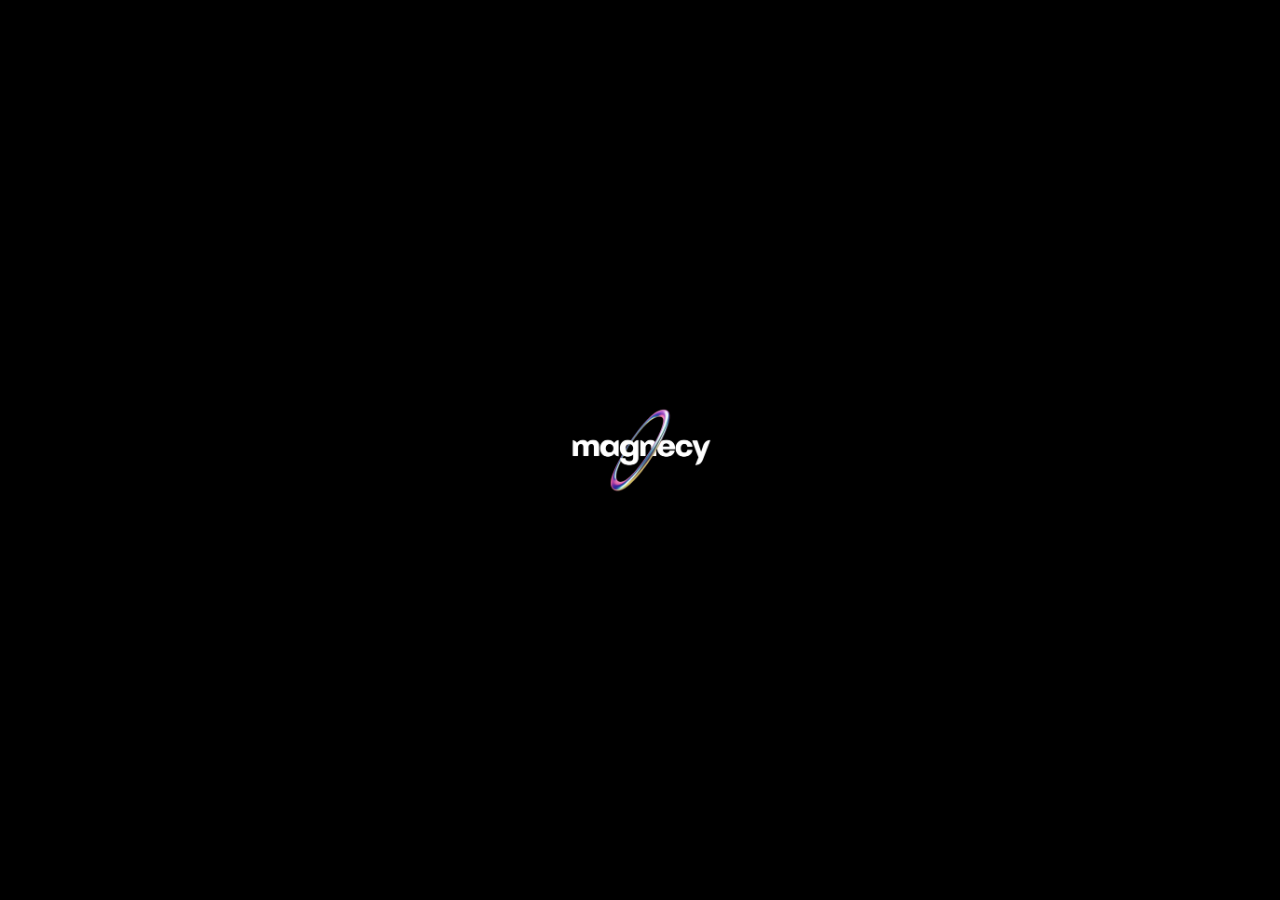
==== commit 4edf7264: "Add files via upload" ====
--- a/index.html
+++ b/index.html
@@ -1,10 +1,12 @@
 <!DOCTYPE html>
 <html lang="en">
+
 <head>
     <meta charset="UTF-8">
     <meta name="viewport" content="width=device-width, initial-scale=1.0">
     <title>Magnecy</title>
-    <link rel="stylesheet" href="style1.css">
+    <link id="style1" rel="stylesheet" href="style2.css">
+    <link id="style2" rel="stylesheet" href="responsive.css">
     <link rel="apple-touch-icon" sizes="57x57" href="/apple-icon-57x57.png">
     <link rel="apple-touch-icon" sizes="60x60" href="/apple-icon-60x60.png">
     <link rel="apple-touch-icon" sizes="72x72" href="/apple-icon-72x72.png">
@@ -22,43 +24,122 @@
     <meta name="msapplication-TileColor" content="#ffffff">
     <meta name="msapplication-TileImage" content="/ms-icon-144x144.png">
     <meta name="theme-color" content="#ffffff">
-    <script src="https://kit.fontawesome.com/e2bce648c2.js" crossorigin="hurphygames"></script>
+    <script src="https://kit.fontawesome.com/607e4879ac.js" crossorigin="uguralpyildiz"></script>
+    <script>
+        document.addEventListener('DOMContentLoaded', function () {
+            const theme = localStorage.getItem('theme');
+            if (theme === 'dark') {
+                applyDarkTheme();
+            }
+        });
+
+        function applyDarkTheme() {
+            document.getElementById('style1').setAttribute('href', 'style-w.css');
+            document.getElementById('style2').setAttribute('href', 'responsive-w.css');
+            document.querySelectorAll('a .fa-sun').forEach(el => {
+                el.classList.remove('fa-sun');
+                el.classList.add('fa-moon');
+            });
+            document.querySelectorAll('img').forEach(img => {
+                if (img.src.includes('logo-w.png')) {
+                    img.setAttribute('src', 'img/logo-b.png');
+                }
+            });
+            localStorage.setItem('theme', 'dark');
+        }
+
+        function applyLightTheme() {
+            document.getElementById('style1').setAttribute('href', 'style2.css');
+            document.getElementById('style2').setAttribute('href', 'responsive.css');
+            document.querySelectorAll('a .fa-moon').forEach(el => {
+                el.classList.remove('fa-moon');
+                el.classList.add('fa-sun');
+            });
+            document.querySelectorAll('img').forEach(img => {
+                if (img.src.includes('logo-b.png')) {
+                    img.setAttribute('src', 'img/logo-w.png');
+                }
+            });
+            localStorage.setItem('theme', 'light');
+        }
+
+        document.addEventListener('click', function (event) {
+            if (event.target && (event.target.matches('a .fa-sun') || event.target.matches('a .fa-moon'))) {
+                const theme = localStorage.getItem('theme');
+                if (theme === 'dark') {
+                    applyLightTheme();
+                } else {
+                    applyDarkTheme();
+                }
+            }
+        });
+    </script>
 </head>
+
 <body>
-    <video autoplay muted loop id="myVideo">
+    
+
+    <nav style="position: absolute;">
+        <div class="container">
+            <div class="lang-theme-op">
+                <div class="full-e">
+                    <a href="index.html"><img width="120px" src="img/logo-w.png" alt="logo-white"></a>
+                </div>
+                <div class="solonely">
+                    <div class="theme-container">
+                        <a ><i class="fa-solid fa-sun"></i></a>
+                    </div>
+                    <div class="lang-container">
+                        <div class="lang-button">
+                            <img width="24" height="24" src="https://img.icons8.com/color/24/great-britain.png"
+                                alt="great-britain" />
+                            <i class="fa-solid fa-chevron-down"></i>
+                        </div>
+                        <div class="lang-dropdown">
+                            <a href="index-ar.html"><img width="24" height="24"
+                                    src="https://img.icons8.com/fluency/24/saudi-arabia.png" alt="saudi-arabia" /></a>
+                        </div>
+                    </div>
+                </div>
+            </div>
+        </div>
+    </nav>
+
+    <div class="nav2">
+        <div class="theme-container" style="width: 64px;">
+            <a ><i class="fa-solid fa-sun"></i></a>
+        </div>
+        <div class="logo-section-nav">
+            <a href="index.html"><img src="img/logo-w.png" alt="logo"></a>
+        </div>
+        <div class="lang-container" style="margin-left: 0 !important;">
+            <div class="lang-button">
+                <img width="24" height="24" src="https://img.icons8.com/color/24/great-britain.png"
+                    alt="great-britain" />
+                <i class="fa-solid fa-chevron-down"></i>
+            </div>
+            <div class="lang-dropdown">
+                <a href="index-ar.html"><img width="24" height="24"
+                        src="https://img.icons8.com/fluency/24/saudi-arabia.png" alt="saudi-arabia" /></a>
+            </div>
+        </div>
+    </div>
+
+    
+    <div class="web-overlay">
+        <img width="150px" src="img/logo-w.png" alt="logo">
+        <div class="loader"></div>
+    
+    </div>
+    <video autoplay muted loop playsinline id="myVideo" class="desktopvideo">
         <source src="img/magnectintro.mp4" type="video/mp4">
         Your browser does not support HTML5 video.
     </video>
-    
-    
-    <nav style="position: absolute;">
-        <div class="container">
-            
-            <div class="lang-theme-op">
-                <div class="full-e">
-                    <a href="index.html"><img width="120px" src="img/logo-w.png" alt="logo-white"></a>
-                </div>
-                <div class="solonely">
-                    <div class="theme-container">
-                    
-                        <a href="#"><i class="fa-solid fa-sun"></i></a>
-                    </div>
-                    <div class="lang-container">
-                        <div class="lang-button">
-                            <img width="24" height="24" src="https://img.icons8.com/color/24/great-britain.png" alt="great-britain" />
-                            <i class="fa-solid fa-chevron-down"></i>
-                        </div>
-                        <div class="lang-dropdown">
-                    
-                            <a href="#"><img width="24" height="24" src="https://img.icons8.com/fluency/24/saudi-arabia.png"
-                                    alt="saudi-arabia" /></a>
-                        </div>
-                    </div>
-                </div>
-            </div>
-        </div>
-    </nav>
-    
+    <video autoplay muted loop playsinline id="myVideo" class="mobilevideo">
+        <source src="img/m-mobile.mp4" type="video/mp4">
+        Your browser does not support HTML5 video.
+    </video>
+
     <section>
         <div class="main-section-column">
             <div class="text-content-home">
@@ -76,36 +157,67 @@
                     </div>
                 </div>
             </div>
-        
-        <div class="social-media-container" style="width: 100%; position: absolute; bottom: 0;">
-            <div class="skills-bar-about">
-                            <a class="social-links" href="https://www.instagram.com/magnecycom/" target="_blank"><i class="insta fa-brands fa-instagram"></i></a>
-                            <a class="social-links" href="https://www.linkedin.com/company/magnecycom/" target="_blank"><i class="fa-brands fa-linkedin-in"></i></a>
-                            <a class="social-links" href="https://www.youtube.com/@magnecy" target="_blank"><i class="fa-brands fa-youtube"></i></a>
-                            <a class="social-links" href="https://www.facebook.com/magnecy" target="_blank"><i class="margin fa-brands fa-facebook-f"></i></a>
-                
-               
-        
-            </div>
-        </div>
+            <div class="social-media-container" style="width: 100%; position: absolute; bottom: 0;">
+                <div class="skills-bar-about">
+                    <a class="social-links" href="https://www.instagram.com/magnecycom/" target="_blank"><i
+                            class="insta fa-brands fa-instagram"></i></a>
+                    <a class="social-links" href="https://www.linkedin.com/company/magnecycom/" target="_blank"><i
+                            class="fa-brands fa-linkedin-in"></i></a>
+                    <a class="social-links" href="https://www.youtube.com/@magnecy" target="_blank"><i
+                            class="fa-brands fa-youtube"></i></a>
+                            <a class="social-links" href="https://www.facebook.com/magnecy" target="_blank"><i
+                                    class="margin fa-brands fa-facebook-f"></i></a>
+                            <a class="social-links" href="https://www.x.com/magnecy" target="_blank"><i class="fa-brands fa-x-twitter"></i></a>
+                            <a class="social-links" href="https://www.discord.com/magnecy" target="_blank"><i class="fa-brands fa-discord"></i></a>
+                    
+                    
+                </div>
+            </div>
         </div>
     </section>
-    
-    
-
     <script>
-        function toggleStylesheet() {
-            var currentStylesheet = document.getElementById('theme-style');
-            var currentHref = currentStylesheet.getAttribute('href');
-
-            if (currentHref === 'style1.css') {
-                currentStylesheet.setAttribute('href', 'style2.css');
-            } else {
-                currentStylesheet.setAttribute('href', 'style1.css');
-            }
-        }
+        document.addEventListener("DOMContentLoaded", function () {
+                const videos = document.querySelectorAll('video[data-src]');
+
+                const loadVideo = (video) => {
+                    const src = video.getAttribute('data-src');
+                    if (src) {
+                        video.src = src;
+                        video.removeAttribute('data-src');
+                        video.style.display = 'block'; // Görünür yap
+                    }
+                };
+
+                const videoOptions = {
+                    root: null,
+                    rootMargin: '0px',
+                    threshold: 0.1
+                };
+
+                const observer = new IntersectionObserver((entries, observer) => {
+                    entries.forEach(entry => {
+                        if (entry.isIntersecting) {
+                            loadVideo(entry.target);
+                            observer.unobserve(entry.target);
+                        }
+                    });
+                }, videoOptions);
+
+                videos.forEach(video => {
+                    observer.observe(video);
+                });
+            });
+
     </script>
-
+    
+    <script>
+        const weboverlay = document.querySelector(".web-overlay")
+
+        setTimeout(() => {
+            weboverlay.style.top = "-200%"
+        }, 3000);
+    </script>
     <script src="script.js"></script>
 </body>
+
 </html>--- a/style2.css
+++ b/style2.css
@@ -0,0 +1,1458 @@
+@font-face {
+    font-family: 'Batangas';
+    font-style: normal;
+    font-weight: normal;
+    src: local('Batangas'), url('Batangas\ Bold\ 700.otf') format('opentype');
+}
+
+@import url('https://fonts.googleapis.com/css2?family=Montserrat:ital,wght@0,100..900;1,100..900&display=swap');
+
+
+.montserrat {
+    font-family: "Montserrat", sans-serif;
+    font-optical-sizing: auto;
+
+}
+
+body, nav, .container{
+    transition: .5s ease all !important;
+}
+
+html {
+    scroll-behavior: smooth;
+    transition: .3s ease all;
+}
+
+section {
+    scroll-margin-top: 150px;
+}
+
+* {
+    margin: 0;
+    padding: 0;
+    box-sizing: border-box;
+}
+.web-overlay{
+    display: flex;
+    align-items: center;
+    justify-content: center;
+    flex-direction: column;
+    position: fixed;
+    top: 0;
+    left: 0;
+    width: 100vw;
+    height: 100vh;
+    background: #000;
+    z-index: 99999;
+    transition: 1.5s ease all;
+}
+.web-overlay img{
+    animation: imfade 8.3s infinite;
+}
+@keyframes imfade {
+    0%{
+        transform: scale(1);
+    }
+    50%{
+        transform: scale(1.5);
+    }
+    100%{
+        transform: scale(1);
+    }
+}
+/* HTML: <div class="loader"></div> */
+.loader {
+    display: none;
+    width: 30px;
+    aspect-ratio: 1;
+    border-radius: 50%;
+    border: 5px solid #ffffff;
+    animation:
+        l20-1 0.8s infinite linear alternate,
+        l20-2 1.6s infinite linear;
+}
+
+@keyframes l20-1 {
+    0% {
+        clip-path: polygon(50% 50%, 0 0, 50% 0%, 50% 0%, 50% 0%, 50% 0%, 50% 0%)
+    }
+
+    12.5% {
+        clip-path: polygon(50% 50%, 0 0, 50% 0%, 100% 0%, 100% 0%, 100% 0%, 100% 0%)
+    }
+
+    25% {
+        clip-path: polygon(50% 50%, 0 0, 50% 0%, 100% 0%, 100% 100%, 100% 100%, 100% 100%)
+    }
+
+    50% {
+        clip-path: polygon(50% 50%, 0 0, 50% 0%, 100% 0%, 100% 100%, 50% 100%, 0% 100%)
+    }
+
+    62.5% {
+        clip-path: polygon(50% 50%, 100% 0, 100% 0%, 100% 0%, 100% 100%, 50% 100%, 0% 100%)
+    }
+
+    75% {
+        clip-path: polygon(50% 50%, 100% 100%, 100% 100%, 100% 100%, 100% 100%, 50% 100%, 0% 100%)
+    }
+
+    100% {
+        clip-path: polygon(50% 50%, 50% 100%, 50% 100%, 50% 100%, 50% 100%, 50% 100%, 0% 100%)
+    }
+}
+
+@keyframes l20-2 {
+    0% {
+        transform: scaleY(1) rotate(0deg)
+    }
+
+    49.99% {
+        transform: scaleY(1) rotate(135deg)
+    }
+
+    50% {
+        transform: scaleY(-1) rotate(0deg)
+    }
+
+    100% {
+        transform: scaleY(-1) rotate(-135deg)
+    }
+}
+body {
+    background: #000;
+    color: #fff;
+    font-size: 16px;
+    font-family: 'Batangas', serif;
+}
+
+nav {
+    position: fixed;
+    width: 100%;
+    top: 0;
+    z-index: 9999;
+}
+
+.container {
+    max-width: 1200px;
+    margin: auto;
+}
+
+.page-box-container .langanim {
+    display: flex;
+
+    padding: 0;
+    text-align: center;
+    flex-direction: column;
+}
+
+.page-box-title {
+    padding: 18px 0;
+    width: 100%;
+    background: #260038;
+    color: #d6249f;
+}
+
+.page-alt {
+    padding: 16px !important;
+    background: #100019;
+    color: #f8b0e1 !important;
+}
+
+@keyframes scroll {
+    0% {
+        transform: translateX(0);
+    }
+
+    100% {
+        transform: translateX(calc(-250px * 7));
+    }
+}
+
+.slider {
+
+    box-shadow: 0 10px 20px -5px rgba(0, 0, 0, 0.125);
+
+    margin: 0px auto;
+    height: auto;
+    margin-bottom: 80px;
+    overflow: hidden;
+    position: relative;
+    width: 1200px;
+}
+
+
+
+.slider::after {
+    right: 0;
+    top: 0;
+    transform: rotateZ(180deg);
+}
+
+.slider::before {
+    left: 0;
+    top: 0;
+}
+
+.slider .slide-track {
+
+    display: flex;
+    align-items: center !important;
+
+}
+
+.slider .slide {
+    display: flex;
+    align-items: center;
+    justify-content: center;
+    height: 100px;
+    margin: 5px;
+    border: 1px solid #ffffff20;
+    background: #1a111b;
+}
+
+.lang-theme-op {
+    display: flex;
+    background: url(img/darkmode.gif);
+    background-position: 100% 5%;
+    background-repeat: no-repeat;
+    background-size: cover;
+    height: 100px;
+
+    margin: 20px 0;
+    align-items: center;
+    border: 2px solid #ffffff50;
+    justify-content: end;
+}
+
+
+.logo-section {
+    display: flex;
+    align-items: center;
+    justify-content: center;
+}
+
+.header-page {
+    font-size: 32px;
+    padding: 18px 0;
+    margin-top: 50px;
+}
+
+.header-page span {
+    color: #d6249f;
+}
+
+.header-alt {
+    color: #f5f5f5;
+    font-family: "Montserrat", sans-serif;
+    font-size: 18px;
+}
+
+.full-e {
+    display: flex;
+    align-items: center;
+    justify-content: center;
+
+    width: 75%;
+}
+
+.solonely {
+    width: 150px;
+    display: flex;
+    gap: 10px;
+}
+
+.page-box-container {
+    display: flex;
+    align-items: center;
+    justify-content: space-between;
+    flex-wrap: wrap;
+    gap: 10px;
+    position: relative;
+    margin: 50px 0;
+}
+
+.page-box {
+    display: flex;
+    align-items: center;
+    justify-content: center;
+    position: relative;
+    background: rgba(56, 21, 73, 0.473);
+    border: 2px solid #ffffff21;
+    padding: 25px 15px;
+    font-size: 18px;
+    transition: .4s ease all;
+    z-index: 999;
+    box-shadow: 0 0 15px #0072B150;
+    cursor: default !important;
+    width: 24%;
+
+}
+
+.page-box-title {
+    display: flex;
+    align-items: center;
+    justify-content: center;
+    font-size: 22px;
+
+}
+
+.w33 .page-box {
+    width: 30% !important;
+}
+
+
+
+.page-alt {
+    display: flex;
+    align-items: center;
+    justify-content: center;
+    color: #e6e6e6;
+    height: 180px;
+    font-family: "Montserrat", sans-serif;
+}
+
+.logo-section img {
+    width: 300px;
+    margin-top: 100px;
+    object-fit: cover;
+}
+
+
+.lang-container {
+    display: flex;
+    align-items: center;
+    position: relative;
+    backdrop-filter: blur(5px);
+    background: #ffffff20;
+
+    transition: .2s ease all;
+}
+
+.lang-dropdown a {
+    display: flex;
+    align-items: center;
+    gap: 5px;
+    width: 100%;
+    color: #fff;
+    text-decoration: none;
+    padding: 10px;
+}
+
+.lang-button {
+    padding: 10px;
+    position: relative;
+    overflow: hidden;
+    cursor: pointer;
+}
+
+.lang-theme {
+    display: flex;
+    justify-content: end !important;
+    margin-right: 10px;
+}
+
+.lang-dropdown {
+    display: flex;
+    align-items: center;
+    flex-direction: column;
+    position: absolute;
+    top: 40px;
+    right: 0px;
+    width: 100%;
+    background: #302c3d;
+
+    transform: scale(0);
+    opacity: 0;
+    transition: .2s ease opacity;
+
+    transform-origin: top right;
+}
+
+.lang-container:hover .lang-dropdown {
+    transform: scale(1);
+    opacity: 1;
+}
+
+.lang-button::before {
+    content: "";
+    position: absolute;
+    top: -50px;
+    left: -100%;
+    background: #fff;
+    width: 50%;
+    transform: rotate(-200deg);
+    height: 300%;
+    transition: .5s ease all;
+}
+
+.lang-button:hover.lang-button::before {
+    left: 120%;
+
+}
+
+.langanim {
+
+    position: relative;
+    overflow: hidden;
+    cursor: pointer;
+}
+
+
+
+hr {
+
+    border-color: #ffffff20;
+}
+
+.theme-container {
+
+    padding: 10px;
+    transition: .5s ease all;
+}
+
+.theme-container a {
+    display: flex;
+    align-items: center;
+    justify-content: center;
+    text-decoration: none;
+    width: 30px;
+    height: 30px;
+    color: #fff;
+    cursor: pointer;
+    transition: 1s ease all;
+}
+
+
+
+.lang-button {
+    display: flex;
+    align-items: center;
+    gap: 5px;
+
+}
+
+.skills-bar-about {
+    display: flex;
+    justify-content: center;
+    text-align: center;
+    gap: 30px;
+    width: 100%;
+
+    font-size: 32px;
+
+}
+
+.b-creator-sec {
+    display: flex;
+    align-items: center;
+    justify-content: space-between;
+    margin: 50px 0;
+}
+
+.creator-title {
+    background: #1F052B;
+    color: #d6249f;
+    padding: 18px 0;
+
+    font-size: 22px;
+}
+
+.box-creator {
+    width: 30%;
+    border: 2px solid #ffffff30;
+}
+
+.b-creator-web .box-creator {
+    width: 23%;
+    border: 2px solid #ffffff30;
+}
+
+.b-creator-web .creator-list {
+    display: flex;
+    align-items: center;
+    justify-content: center;
+    font-size: 18px;
+    padding: 18px 0;
+    height: 100px;
+    background: #0d0213;
+    color: #f8b0e1;
+    font-family: "Montserrat", sans-serif;
+}
+
+.creator-list {
+    font-size: 18px;
+    padding: 18px 0;
+    background: #0d0213;
+    color: #f8b0e1;
+    font-family: "Montserrat", sans-serif;
+}
+
+section .container img {
+    width: 100%;
+}
+
+.py-8 {
+    padding: 5px !important;
+}
+
+.social-links {
+    width: 30px;
+    height: 30px;
+    line-height: 30px;
+    color: #fff;
+    font-size: 22px;
+
+    transition: .3s ease all;
+
+}
+
+.text-content-home {
+    display: flex;
+    align-items: center;
+    justify-content: center;
+    flex-direction: column;
+}
+
+.main-section-column {
+    display: flex;
+    align-items: center;
+    justify-content: center;
+    flex-direction: column;
+    height: 100vh;
+}
+
+.main {}
+
+.social-links i {
+    margin: auto;
+}
+
+.page-flex {
+    display: flex;
+    align-items: center;
+    justify-content: space-between;
+}
+
+.page-flex a {
+    padding: 10px;
+    color: #fff;
+    text-decoration: none;
+    transition: .3s ease all;
+    font-size: 18px;
+}
+
+.main-text {
+    display: flex;
+    align-items: center;
+    justify-content: center;
+    text-align: center;
+
+    font-size: 48px;
+}
+
+.creator-sec {
+    display: flex;
+    align-items: center;
+    justify-content: center;
+
+    height: 100vh;
+    border: none;
+}
+
+.creator {
+    background: url(img/magnectintro.mp4);
+    background-position: center;
+    object-fit: contain;
+    background-repeat: no-repeat;
+}
+
+.chevron {
+    position: absolute;
+    width: 28px;
+    height: 8px;
+    opacity: 0;
+    transform: scale3d(0.5, 0.5, 0.5);
+    animation: move 3s ease-out infinite;
+}
+
+#myVideo {
+    object-fit: cover;
+  object-position: center center;
+    position: absolute;
+    right: 0;
+    bottom: 0;
+    min-width: 100%;
+    min-height: 100%;
+    z-index: -1;
+}
+
+.chevron:first-child {
+    animation: move 3s ease-out 1s infinite;
+}
+
+.chevron:nth-child(2) {
+    animation: move 3s ease-out 2s infinite;
+}
+
+.chevron:before,
+.chevron:after {
+    content: ' ';
+    position: absolute;
+    top: 0;
+    height: 100%;
+    width: 51%;
+    background: #fff;
+}
+
+.chevron:before {
+    left: 0;
+    transform: skew(0deg, 30deg);
+}
+
+.chevron:after {
+    right: 0;
+    width: 50%;
+    transform: skew(0deg, -30deg);
+}
+
+@keyframes move {
+    25% {
+        opacity: 1;
+
+    }
+
+    33% {
+        opacity: 1;
+        transform: translateY(30px);
+    }
+
+    67% {
+        opacity: 1;
+        transform: translateY(40px);
+    }
+
+    100% {
+        opacity: 0;
+        transform: translateY(55px) scale3d(0.5, 0.5, 0.5);
+    }
+}
+
+.btn-bottom {
+    margin: auto;
+    position: absolute;
+    top: 80%;
+    left: 49.6%;
+    text-decoration: none;
+}
+#brandsweb2 {
+    position: relative;
+    top: 0px;
+    transition: .2s ease all;
+}
+
+#brandsweb3 {
+    position: relative;
+    top: 0px;
+    transition: .2s ease all;
+}
+.text {
+    display: block;
+    margin-top: 75px;
+    margin-left: -30px;
+    font-family: "Helvetica Neue", "Helvetica", Arial, sans-serif;
+    font-size: 12px;
+    color: #fff;
+    text-transform: uppercase;
+    white-space: nowrap;
+    opacity: .25;
+    animation: pulse 2s linear alternate infinite;
+}
+
+@keyframes pulse {
+    to {
+        opacity: 1;
+    }
+}
+
+.road-map {
+    margin: 80px 0;
+}
+
+.timeline ul li {
+    list-style-type: none;
+    position: relative;
+    width: 3px;
+
+    padding-top: 50px;
+
+    background: rgb(56, 21, 73);
+    font-size: 18px;
+    color: #e6e6e6;
+}
+
+
+.timeline ul li::after {
+    content: "";
+    position: absolute;
+    left: 50%;
+    bottom: 0;
+    transform: translateX(-50%);
+    width: 30px;
+    height: 30px;
+
+    background: inherit;
+    z-index: 1;
+}
+
+.timeline ul li div {
+    position: relative;
+    bottom: 0;
+    width: 500px;
+    padding: 15px;
+
+
+    background: linear-gradient(10deg, #20062C 65%, #20062C 65%);
+    border: 2px solid #ffffff20;
+}
+
+.timeline ul li div::before {
+    content: "";
+    position: absolute;
+    bottom: 7px;
+    width: 0;
+    height: 0;
+    border-style: solid;
+}
+
+.timeline ul li div {
+    left: 45px;
+}
+
+.timeline ul li div::before {
+    left: -15px;
+    border-width: 8px 16px 8px 0;
+    border-color: transparent #20062C transparent transparent;
+}
+
+
+
+
+time {
+    display: block;
+    font-size: 1.2rem;
+    font-weight: bold;
+    margin-bottom: 8px;
+}
+
+
+.date {
+    position: relative;
+    top: -50px;
+    text-align: center;
+    padding: 20px;
+    color: #ffffff50;
+    font-weight: 600;
+    font-size: 32px;
+}
+
+.dates {
+    position: relative;
+    top: -20px;
+    text-align: center;
+    padding: 20px;
+    color: #ffffff50;
+    font-weight: 600;
+    font-size: 32px;
+}
+
+.timeline ul li::after {
+    transition: 0.5s ease-in-out;
+}
+
+.timeline ul li.in-view::after {
+    background: rgb(56, 21, 73);
+    border: 3px solid #20062C;
+}
+
+.timeline ul li div {
+    visibility: hidden;
+    opacity: 0;
+    transition: all 0.5s ease-in-out;
+}
+
+.timeline ul li:nth-child(odd) div {
+    transform: translate3d(200px, 0, 0);
+}
+
+.timeline ul li:nth-child(even) div {
+    transform: translate3d(-200px, 0, 0);
+}
+
+.timeline ul li.in-view div {
+    transform: none;
+    visibility: visible;
+    opacity: 1;
+}
+
+.timeline-clippy ul li::after {
+    width: 40px;
+    height: 40px;
+
+}
+
+.timeline-rhombus ul li::after {
+    clip-path: polygon(50% 0%, 100% 50%, 50% 100%, 0% 50%);
+}
+
+.timeline-rhombus ul li div::before {
+    bottom: 12px;
+}
+
+.timeline-star ul li::after {
+    clip-path: polygon(50% 0%,
+            61% 35%,
+            98% 35%,
+            68% 57%,
+            79% 91%,
+            50% 70%,
+            21% 91%,
+            32% 57%,
+            2% 35%,
+            39% 35%);
+}
+
+.timeline-heptagon ul li::after {
+    clip-path: polygon(50% 0%,
+            90% 20%,
+            100% 60%,
+            75% 100%,
+            25% 100%,
+            0% 60%,
+            10% 20%);
+}
+
+
+
+time i {
+    position: absolute;
+    bottom: 95%;
+    right: 0;
+    padding: 12px;
+    width: 50px;
+    text-align: center;
+
+    background: rgb(42, 17, 54);
+    font-size: 24px;
+    color: #bcef7e;
+    z-index: -1;
+}
+
+
+
+
+.fa-hourglass-half {
+    font-size: 18px;
+    color: #feaf4f;
+}
+
+.timeline-infinite ul li::after {
+    animation: scaleAnimation 2s infinite;
+}
+
+@keyframes scaleAnimation {
+    0% {
+        transform: translateX(-50%) scale(1);
+    }
+
+    50% {
+        transform: translateX(-50%) scale(1.25);
+    }
+
+    100% {
+        transform: translateX(-50%) scale(1);
+    }
+}
+
+.roadmap-btn {
+    display: flex;
+    align-items: center;
+    justify-content: center;
+    margin: 80px;
+}
+
+
+
+.page-flex .logo-section-nav,
+.page-flex .nav-button,
+.page-flex .lang-theme {
+    display: flex;
+    align-items: center;
+    justify-content: center;
+    width: 33.3%;
+}
+
+.page-flex .logo-section-nav {
+    display: flex;
+    align-items: center;
+    justify-content: start;
+}
+
+.page-flex a:hover {
+    color: #ff9bdf;
+    transform: scale(1.1);
+}
+
+.logo-section-nav img {
+    width: 120px;
+}
+
+.lang-theme {
+    display: flex;
+    align-items: center;
+
+}
+
+.social-links:hover {
+    transform: scale(1.1);
+}
+
+.social-links:nth-child(2):hover {
+    background: #0072B1;
+}
+
+.social-media-container {
+    margin-top: 50px;
+    padding: 10px;
+    background: linear-gradient(to top, #9362af5e, transparent);
+    border-bottom: 2px solid #ffffff50;
+}
+
+.social-links:nth-child(1) {
+    position: relative;
+
+    overflow: hidden;
+
+}
+
+.social-links:nth-child(1):hover {
+    background: transparent;
+}
+
+.social-links:nth-child(1)::before {
+    content: "";
+    position: absolute;
+    top: 0;
+    left: 0;
+    height: 100%;
+    width: 100%;
+    opacity: 0;
+    z-index: -1;
+    transition: .3s ease all;
+    background: radial-gradient(circle at 30% 107%, #fdf497 0%, #fdf497 5%, #fd5949 45%, #d6249f 60%, #285AEB 90%);
+}
+
+.social-links:nth-child(1):hover::before {
+    opacity: 1;
+}
+
+.social-links:nth-child(3):hover {
+    background: #b91d1d;
+}
+
+
+.social-links:nth-child(4):hover {
+    background: #3167D3;
+    color: #fff;
+}
+
+.social-links:nth-child(5):hover {
+    background: #000000;
+    color: #fff;
+}
+.social-links:nth-child(6):hover {
+    background: #4b0cb1;
+    color: #fff;
+}
+
+.button-container {
+    position: relative;
+    display: flex !important;
+    align-items: center !important;
+    justify-content: center !important;
+    gap: 50px;
+    padding: 15px;
+}
+
+.button-container a {
+    display: flex;
+    align-items: center;
+    justify-content: center;
+    color: #fff;
+    text-decoration: none;
+    transition: .3s ease all;
+    background: #0072B150;
+    font-size: 18px;
+
+    padding: 15px;
+    margin: 20px 0;
+    text-align: center !important;
+    width: 150px;
+}
+
+.button-container a:hover {
+    transform: scale(1.05);
+}
+
+.button-containser {
+    display: flex;
+    align-items: center;
+    justify-content: center;
+}
+
+.text-container {
+    display: flex;
+    align-items: center;
+    justify-content: center;
+    padding: 15px;
+    margin-top: 30px;
+    font-weight: 800;
+    font-size: 36px;
+}
+
+.text-container span {
+    color: #d6249f;
+}
+
+.button-container a i {
+    position: absolute;
+    opacity: 0;
+    right: 50%;
+    transition: .3s ease all;
+}
+
+.button-container:hover.button-container a i {
+    opacity: 1;
+    right: 10px;
+}
+
+#light {
+    position: absolute;
+    width: 500px;
+    height: 500px;
+    box-shadow: inset 0 0 150px 150px #000;
+    background: #fff;
+    z-index: 10;
+}
+
+.light-off {
+    box-shadow: inset 0 0 150px 250px #000 !important;
+}
+
+
+h3 {
+    font-size: 32px;
+    font-weight: 100;
+    color: #fff;
+    display: inline-block;
+    text-align: left;
+    margin: 30px 0;
+}
+
+.container-sad {
+    display: flex;
+    align-items: start;
+    justify-content: start;
+    flex-direction: column;
+    font-size: 16px;
+    color: #FFFFFF;
+    background: rgba(56, 21, 73, 0.473);
+    border: 2px solid #ffffff20;
+    margin: 50px 0;
+    text-align: left;
+    padding: 20px;
+}
+
+.bar {
+    height: 0.3em;
+    width: 30em;
+
+    background: transparent;
+    box-shadow: inset 0px 0px 8px #323232;
+    overflow: hidden;
+    padding: 5px;
+}
+
+.kal {
+    display: flex;
+    flex-direction: column;
+    justify-content: start;
+}
+
+.progress {
+    height: inherit;
+
+    width: 0;
+    background: #d6249f;
+    animation: load 3s linear infinite;
+    animation-delay: 2s;
+}
+
+@keyframes load {
+    0% {
+        width: 0%;
+    }
+
+    50% {
+        width: 100%;
+    }
+
+    100% {
+        width: 0%;
+        float: right;
+    }
+}
+
+.textasd {
+    width: 100%;
+    height: 500px;
+    background: red;
+    z-index: 9999;
+}
+
+.kal {
+    width: 100%;
+}
+
+.kal iframe {
+    width: 100% !important;
+    height: 500px;
+    margin: 15px 0;
+
+    border: 2px solid #ffffff50;
+}
+
+#alt-div {
+    background: #1a1a1a;
+    /* Dark grey background */
+    color: #fff;
+    /* White text color */
+    padding: 20px;
+    margin: 20px 0;
+
+    text-align: center;
+    /* Center align text */
+}
+
+@media only screen and (max-width: 600px) {
+    .logo-section {
+        width: 100%;
+    }
+
+    .logo-section img {
+        width: 150px;
+    }
+
+    .button-containser {
+        flex-direction: column;
+    }
+
+    .button-container,
+    .button-container a {
+        width: 100%;
+    }
+
+    .text-container {
+        font-size: 24px;
+    }
+
+    .social-links {
+        width: 30px;
+        height: 30px;
+        line-height: 30px;
+        font-size: 22px;
+    }
+
+    .timeline ul li div {
+
+        max-width: 300px;
+
+    }
+
+    .title-font {
+        font-size: 18px;
+    }
+
+    .page-flex {
+        flex-direction: column;
+    }
+
+    .bar {
+        height: 0.3em;
+        width: 100%;
+
+        background: transparent;
+        box-shadow: inset 0px 0px 8px #323232;
+        overflow: hidden;
+        padding: 5px;
+    }
+}
+
+@media only screen and (max-width: 1200px) {
+    .slider {
+        width: 100%;
+    }
+
+    .lang-theme-op {
+        padding: 0;
+        margin: 0;
+        border: none;
+
+    }
+
+    .page-box {
+        width: 100%;
+    }
+
+    .page-box:hover {
+        transform: scale(1);
+    }
+
+}
+
+@media only screen and (max-width: 500px) {
+    .timeline ul li div {
+
+        max-width: 200px;
+
+    }
+
+}
+
+.quick-form form {
+    width: 50%;
+}
+
+.quick-form .form-group {
+    display: flex;
+    align-items: center;
+    margin-bottom: 15px;
+    opacity: 1;
+    width: 100%;
+    transform: translateY(0);
+    transition: opacity 0.3s ease, transform 0.3s ease;
+}
+
+.quick-form .form-input {
+    padding: 10px;
+    flex: 1;
+    box-sizing: border-box;
+    color: #f8b0e1 !important;
+    border: 2px solid #302032;
+    background: #510b5330;
+    /* Adding right margin to space out from the button */
+}
+
+.quick-form .form-input::placeholder {
+    color: #f8b0e180;
+}
+
+.quick-form .social-media-containers {
+    display: flex;
+    flex-direction: column;
+}
+
+.quick-form .form-input:focus {
+    border-color: #f8b0e1;
+    outline-color: transparent;
+}
+
+.quick-form button {
+    padding: 10px 15px;
+    box-sizing: border-box;
+    display: inline-block;
+    background: #500b5381;
+    border-right: 2px solid #302032;
+    border-bottom: 2px solid #302032;
+    border-top: 2px solid #302032;
+    /* Ensure button is visible */
+    outline: none;
+    cursor: pointer;
+}
+
+.form-group.hidden {
+    opacity: 0;
+    transform: translateY(-20px);
+}
+
+.submit-message {
+    display: none;
+    color: green;
+    margin-top: 10px;
+}
+
+.quick-form textarea {
+    width: 100%;
+    height: 150px;
+    padding: 10px;
+    box-sizing: border-box;
+    resize: none;
+    margin-bottom: 15px;
+}
+
+.quick-form {
+    width: 100%;
+    gap: 50px;
+    display: flex;
+    align-items: start;
+    justify-content: space-between;
+    margin: 50px 0;
+}
+
+.submit-button {
+    width: 100%;
+    transition: .3s ease all;
+}
+
+.submit-button:hover {
+    box-shadow: 0 0 15px #ffffff30;
+}
+
+.kals {
+    display: flex;
+    gap: 10px;
+}
+
+.kals {
+    display: flex;
+    margin: 40px 0;
+    gap: 20px;
+}
+
+.img-container {
+    position: relative;
+    border: 2px solid #ffffff50;
+    width: 33% !important;
+    transition: .3s ease all;
+}
+
+.img-container-holder {
+    display: flex;
+    align-items: center;
+    justify-content: center;
+    font-size: 48px;
+    cursor: pointer;
+    position: absolute;
+    top: 0;
+    left: 0;
+    width: 100%;
+    height: 100%;
+    background: #00000050;
+
+}
+
+.img-container:hover {
+    color: #d6249f;
+    border: 2px solid #ffffff20;
+    box-shadow: 0 0 15px #ffffff10;
+}
+
+.slo-container {
+    position: sticky;
+    top: 150px;
+    display: flex;
+    align-items: center;
+    justify-content: center;
+    font-size: 38px;
+    color: #d6249f;
+    border: 2px solid #ffffff20;
+    background: #1F052B;
+    width: 50%;
+    height: 200px;
+}
+
+.WatchOnInstagramContainer {
+    display: none !important;
+}
+
+/* @media screen and (min-width:900px) {
+    .overlay{
+        display: none !important;
+    }
+}
+@media screen and (max-width:900px) {
+    .lang-theme-op {
+        position: fixed;
+        top: 0;
+        left: -150%;
+        background: #050505;
+        align-items: start;
+        justify-content: start;
+        height: 100vh;
+        width: 300px;
+        flex-direction: column;
+        z-index: 9999;
+    }
+    .logo-section-nav img{
+        width: 150px !important;
+        max-width: 150px;
+    }
+    .nav-button{
+        width: 100% !important;
+        gap: 20px;
+        background: #000;
+        align-items: start !important;
+        justify-content: start !important;
+        flex-direction: column !important;
+    }
+    .lang-theme{
+        gap: 20px;
+        margin-top: 20px;
+        width: 100% !important;
+        align-items: start !important;
+        justify-content: start !important;
+        text-align: left !important;
+        flex-direction: column !important;
+        background: #000;
+    }
+   
+    .overlay{
+        display: none;
+        position: fixed;
+        top: 0;
+        left: 0;
+        background: #00000090;
+        width: 100vw;
+        height: 100vh;
+        z-index: 999;
+    }
+} */
+.creator-list {
+    position: relative;
+}
+
+.blocked {
+    position: absolute;
+    display: flex;
+    align-items: center;
+    justify-content: center;
+
+    top: 0;
+    left: 0;
+    width: 100%;
+    height: 100%;
+    background: #00000050;
+    backdrop-filter: blur(6px) !important;
+    -webkit-backdrop-filter: blur(6px) !important;
+    z-index: 99;
+    cursor: pointer;
+    transition: .3s ease all;
+}
+
+.blocked i {
+    margin-right: 5px;
+}
+
+.blocked:hover {
+    backdrop-filter: blur(12px);
+}--- a/responsive.css
+++ b/responsive.css
@@ -0,0 +1,234 @@
+ .desktopvideo{
+    display: block;
+ }
+ .mobilevideo{
+    display: none;
+ }
+ .nav2 {
+    display: none !important;
+     position: fixed;
+     top: 0;
+     background: url(img/darkmode.gif);
+    background-position: 100% 5%;
+    background-repeat: no-repeat;
+    background-size: cover;
+     display: flex;
+     align-items: center;
+     justify-content: space-between;
+     width: 100%;
+     padding:0 10px !important;
+     z-index: 9997 !important;
+ }
+ .nav2 .logo-section-nav a img{
+    width: 100px !important;
+ }
+ .menubtn-m{
+    cursor: pointer;
+    padding: 10px;
+    
+ }
+ @media screen and (min-width:900px) {
+    .overlay{
+        display: none !important;
+    }
+    
+}
+@media screen and (max-width:900px) {
+    .lang-container{
+        margin-left: 8px;
+    }
+    .mobile-themes{
+        display: none;
+    }
+    .desktopvideo {
+            display: none;
+        }
+    
+        .mobilevideo {
+            display: block;
+        }
+    .nav2{
+        display: flex !important;
+    }
+    .lang-theme-op {
+        position: fixed;
+        top: 0;
+        left: -150%;
+        background: #000000;
+        align-items: start;
+        justify-content: start;
+        height: 100vh;
+        width: 230px;
+        flex-direction: column;
+        z-index: 9999;
+        transition: .3s ease all;
+    }
+    .logo-section-nav img{
+        width: 150px !important;
+        max-width: 150px;
+    }
+    .nav-button{
+        width: 100% !important;
+        gap: 20px;
+        background: transparent;
+        align-items: start !important;
+        justify-content: start !important;
+        flex-direction: column !important;
+    }
+    .lang-theme{
+        gap: 20px;
+        margin-top: 20px;
+        width: 100% !important;
+        align-items: start !important;
+        justify-content: start !important;
+        text-align: left !important;
+        flex-direction: column !important;
+        background: transparent;
+    }
+   
+    .overlay{
+        display: none;
+        position: fixed;
+        top: 0;
+        left: 0;
+        background: #00000090;
+        backdrop-filter: blur(5px);
+        width: 100vw;
+        height: 100vh;
+        z-index: 9998 !important;
+    }
+    .page-box-container{
+        flex-direction: column;
+    }
+   
+    .w33 .page-box{
+        width: 100% !important;
+    }
+    .q33 .langanim{
+        width: 100% !important;
+    }
+    .b-creator-sec{
+        flex-direction: column;
+        gap: 10px;
+    }
+    .box-creator{
+        width: 100% !important;
+    }
+    .slider{
+        width: 100% !important;
+        overflow: auto !important;
+    }
+    .slide-track{
+      width: 700px;
+      
+    }
+    .web3333 .slide-track{
+        display: flex;
+        width: auto;
+        overflow: hidden;
+        display: flex;
+        align-items: center;
+        justify-content: center;
+    }
+    .web3333 .slide{
+        width: 45% !important;
+        background: none;
+        border: none;
+    }
+    .web3333 .slide img{
+        width: 100%;
+        
+    }
+    .b-creator-sec{
+        flex-direction: column;
+    }
+    .slo-container{
+        display: none;
+    }
+    #my-form{
+        width: 100% !important;
+    }
+    .form-group{
+        width: 100% !important;
+    }
+    .form-group .form-input{
+        width: 100% !important;
+    }
+    .slide img{
+        width: 100%;
+    }
+    .slide{
+        height: auto !important;
+        width: 90px;
+    }
+    .slide-track{
+        display: flex !important;
+        flex-direction: row;
+        flex-wrap: wrap;
+    }
+    .header-page{
+        font-size: 22px;
+    }
+    .header-alt{
+        font-size: 16px;
+    }
+    .page-box-title{
+        font-size: 18px;
+    }
+    .kal h3{
+        font-size: 22px !important;
+    }
+    .creator-list{
+        font-size: 16px;
+    }
+    .creator-title{
+        font-size: 18px;
+    }
+    .button-containser{
+        display: flex !important;
+        flex-direction: row;
+    }
+          .button-container a {
+              width: 140px;
+          }
+    .fa-angle-right{
+        display: none !important;
+    }
+    .mt-8 .button-container a{
+        width: 100%;
+    }
+    .mt-8 .button-container a img{
+        width: 25px;
+    }
+        .w-1\/2{
+            width: 100% !important;
+        }
+    .logo-section-nav a img{
+        width: 100px !important;
+        
+    }
+    .nav-button a{
+        font-size: 16px;
+    }
+        #myVideo {
+            object-fit: cover;
+            object-position: top center;
+            position: absolute;
+            right: 0;
+            bottom: 0;
+            min-width: 100%;
+            width: 100% !important;
+            min-height: 100%;
+            z-index: -1;
+        }
+} 
+
+@media screen and (max-width:650px){
+    .kals {
+            flex-direction: column;
+        }
+    
+        .img-container {
+            width: 100% !important;
+        }
+}